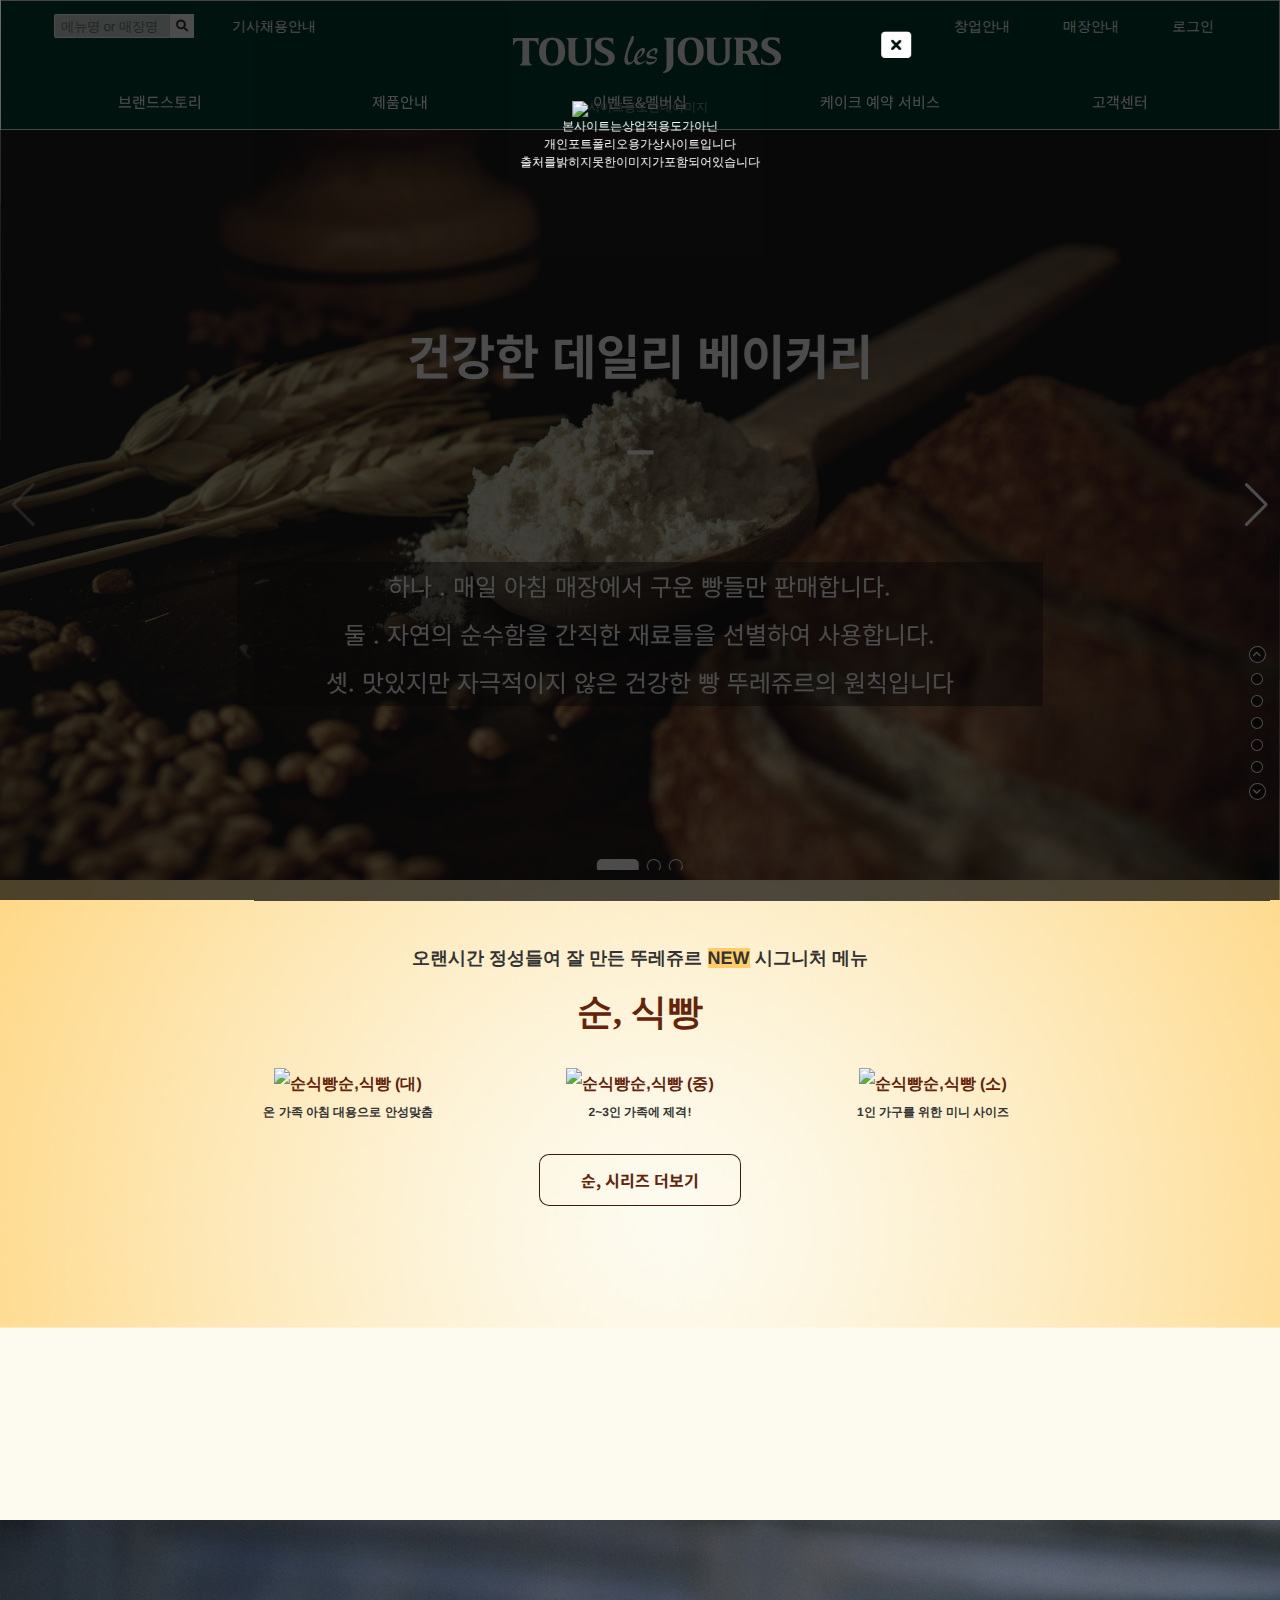
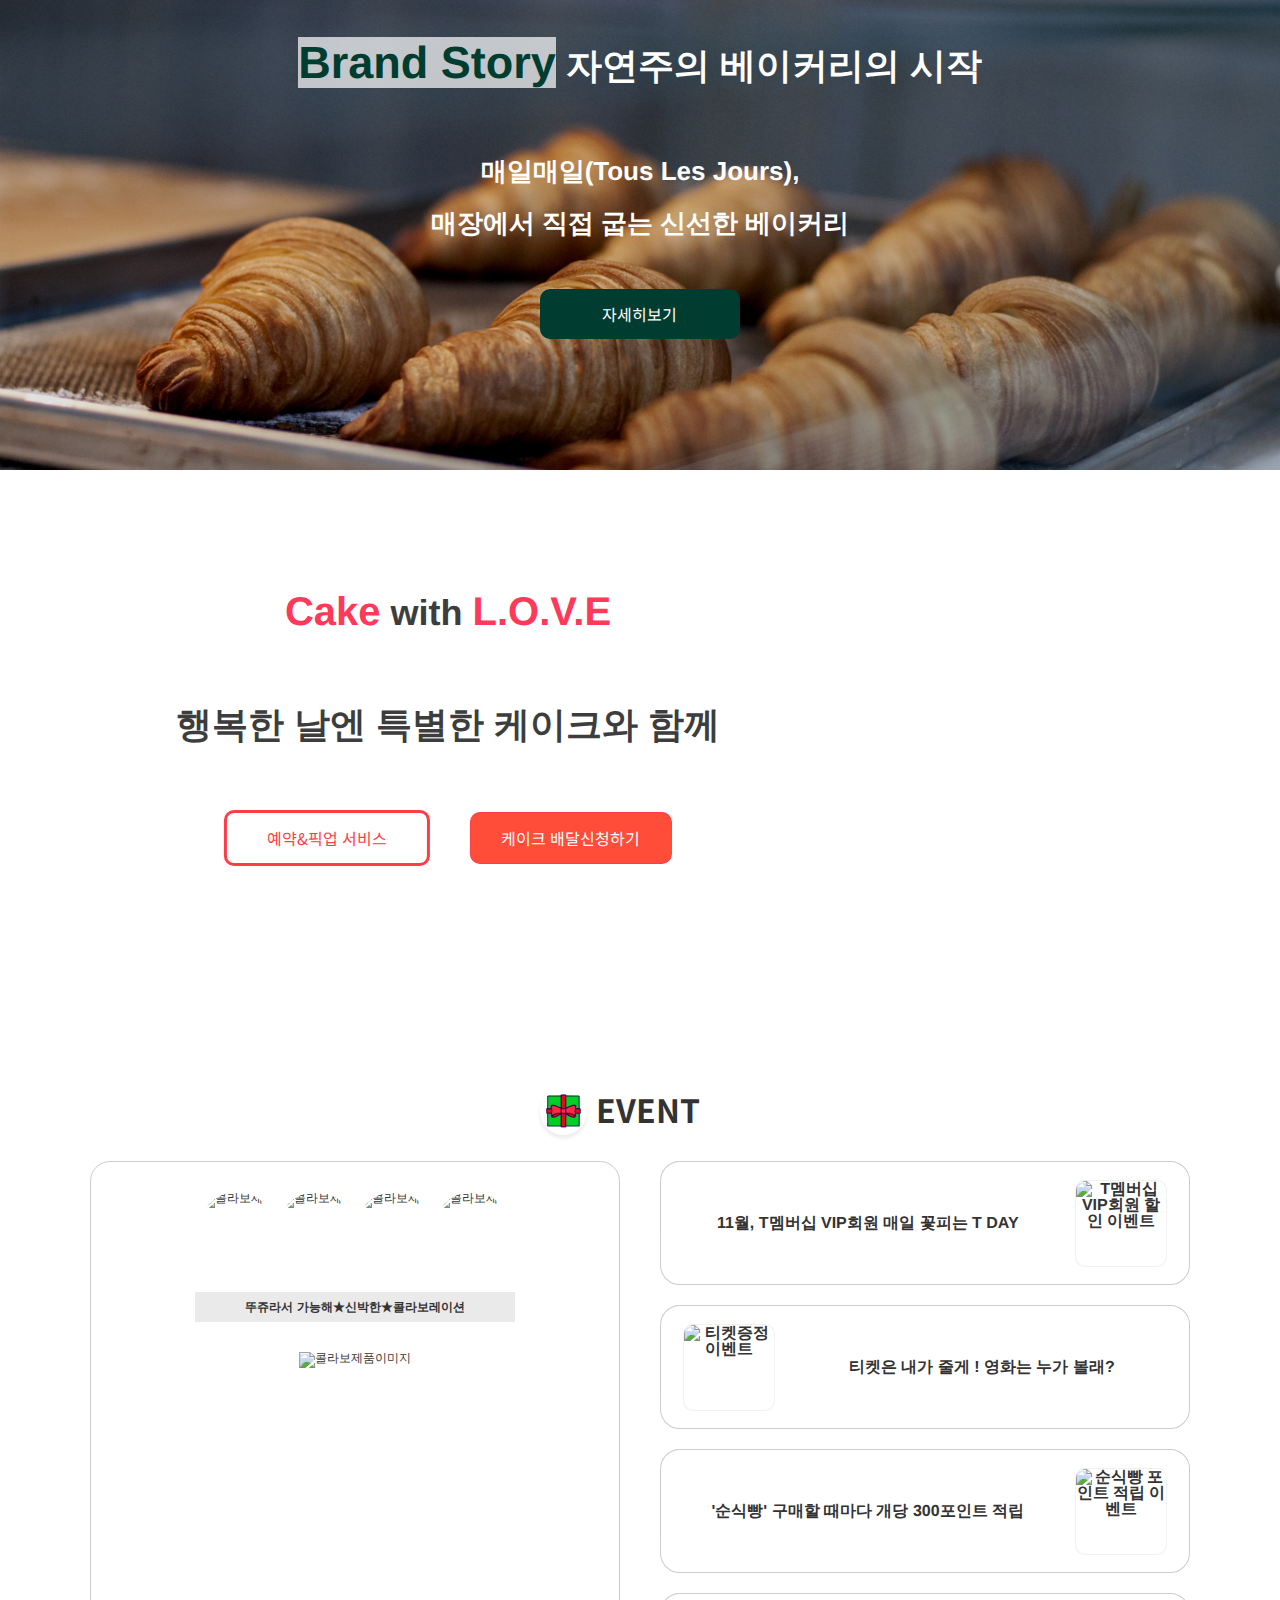
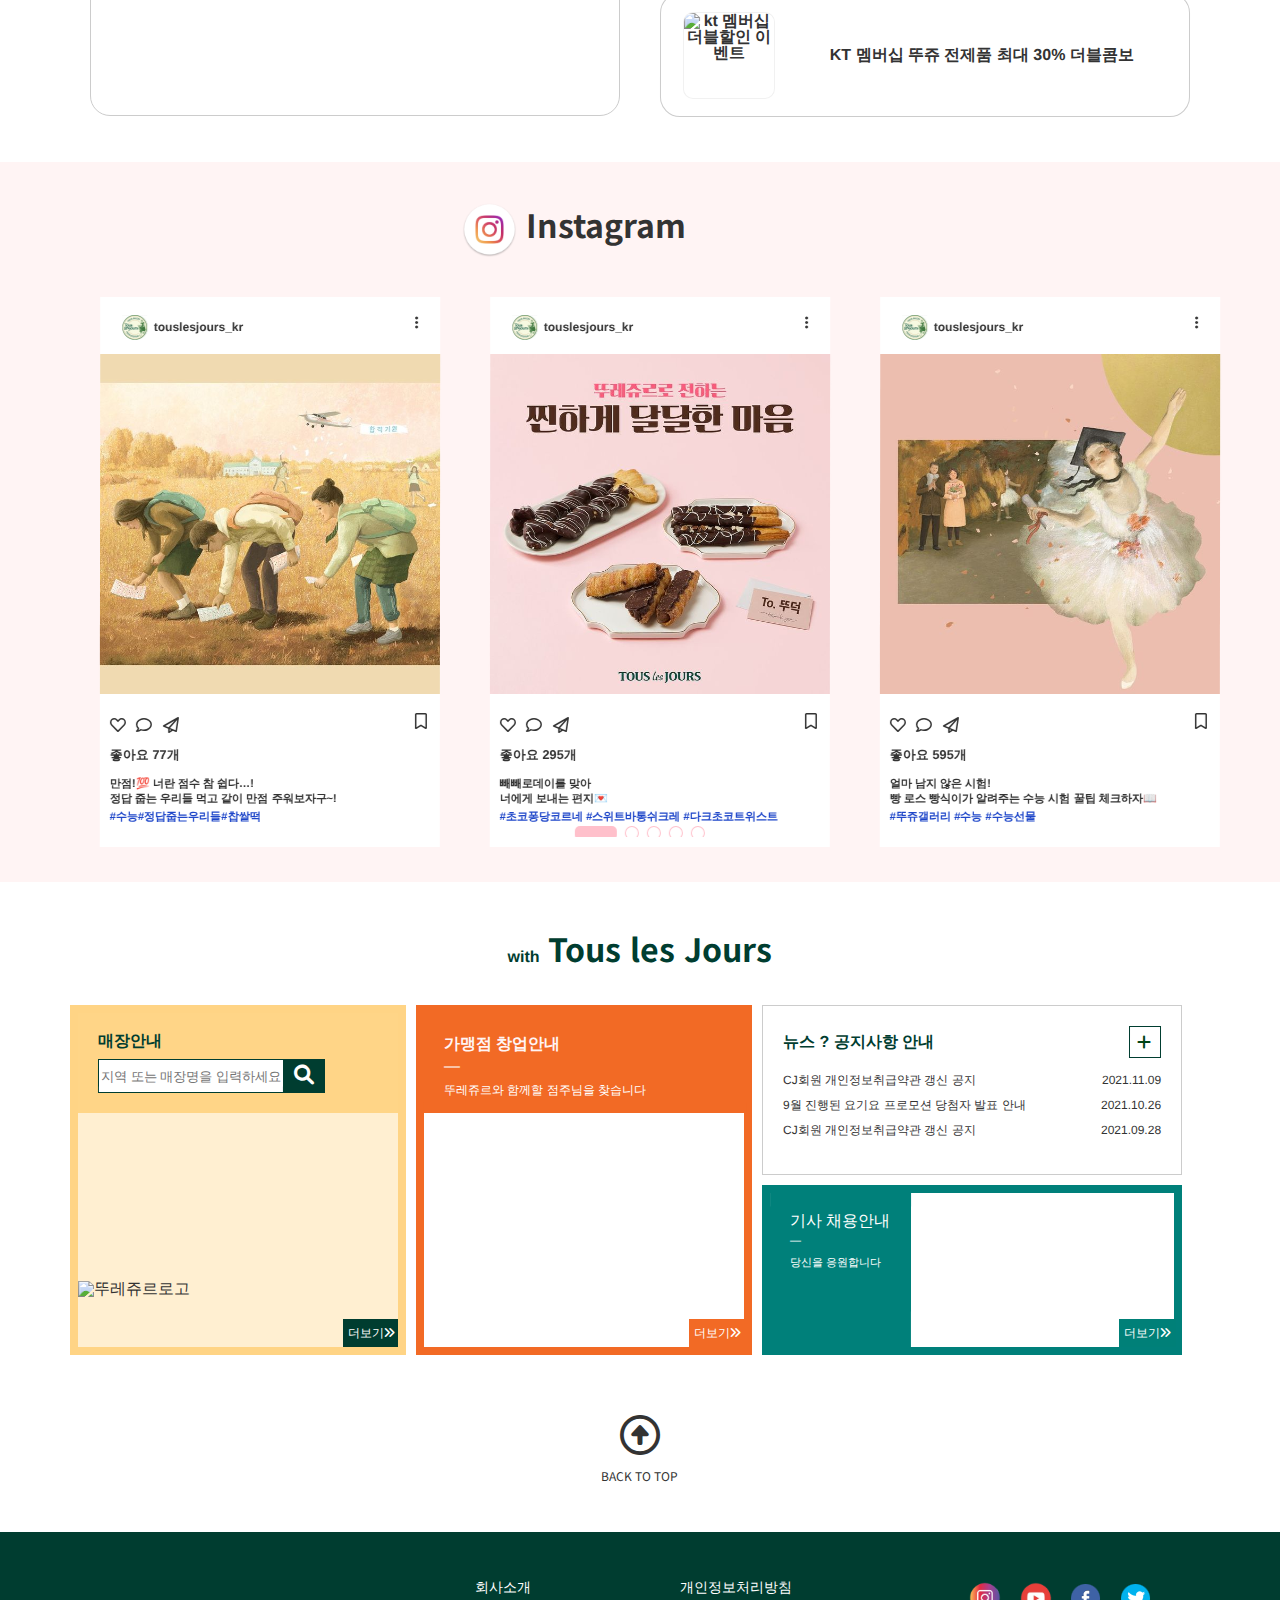
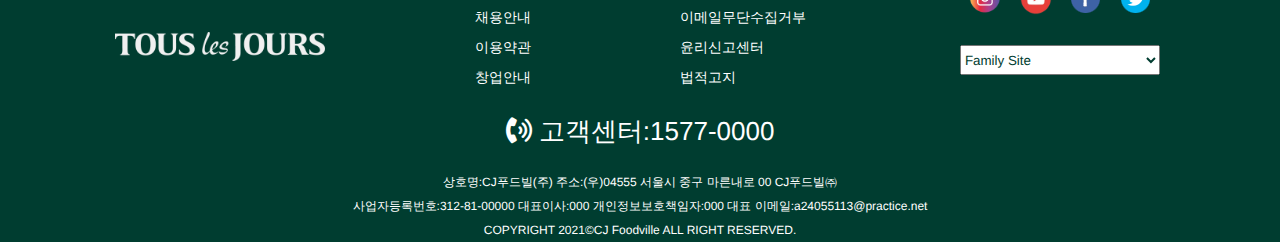
==== index.html @ cd641b8f "Add files via upload" ====
<!doctype html>
<html lang="ko">
    <head>
        <meta charset="utf-8">
        <meta name="viewport" content="width=device-width, initial-scale=1">
        <meta http-equiv="X-UA-Compatible" content="IE=edge">
        <title>건강한 빵을 생각하는 뚜레쥬르입니다</title>
        <link rel="shortcut icon" type="./image/x-icon" href="./image/icon/pico.ico">
        <!-- 리셋 -->
        <link
        href="./css/reset.css" rel="stylesheet" type="text/css">
        <!-- 베이스 -->
        <link
        href="./css/base.css" rel="stylesheet" type="text/css">
        <!-- 레이아웃-->
        <link
        href="./css/layout.css" rel="stylesheet" type="text/css">
        <!-- 피씨 -->
        <link
        href="./css/pc.css" rel="stylesheet" type="text/css">
        <!-- 타블렛 -->
        <link
        href="./css/tablet.css" rel="stylesheet" type="text/css">
        <!-- 모바일 -->
        <link
        href="./css/mobile.css" rel="stylesheet" type="text/css">
        <!-- 스와이퍼 -->
        <link href="./css/swiper.css" rel="stylesheet" type="text/css">
        <link
        href="./css/swiper-bundle.min.css" rel="stylesheet" type="text/css">
        <!-- 아이콘폰트 -->
        <link
        href="./css/all.min.css" rel="stylesheet" type="text/css">
        <!-- 나눔스퀘어 -->
        <link
        rel="stylesheet" type="text/css" href="https://cdn.jsdelivr.net/gh/moonspam/NanumSquare@1.0/nanumsquare.css">
        <!-- 애니메이션  -->
        <link rel="stylesheet" href="https://cdnjs.cloudflare.com/ajax/libs/animate.css/4.1.1/animate.min.css"/>

        <style>
            .main_slide .swiper {
                width: 100%;
                height: 100%;
            }

            .main_slide {
                position: relative;
                width: 100%;
                height: 750px;
                object-fit: cover;
            }
            .main_slide .swiper-slide {
                text-align: center;
                font-size: 18px;
                background: #fff;
                /* Center slide text vertically */
                display: -webkit-box;
                display: -ms-flexbox;
                display: -webkit-flex;
                display: flex;
                -webkit-box-pack: center;
                -ms-flex-pack: center;
                -webkit-justify-content: center;
                justify-content: center;
                -webkit-box-align: center;
                -ms-flex-align: center;
                -webkit-align-items: center;
                align-items: center;
                position: relative;
            }
            .main_slide .swiper-slide a {
                display: block;
                width: 100%;
                height: 100%;
                object-fit: cover;
            }
            .main_slide .swiper-slide img {
                display: block;
                width: 100%;
                height: 100%;
                object-fit: cover;
            }

            .swiper-button-prev,
            .swiper-button-next {
                color: #fff;
                font-size: 3rem;
            }
            .main_slide .swiper-pagination-bullet {
                transform: translateY(10px);
                width: 12px;
                height: 12px;
                background: transparent;
                border: 1px solid rgb(250, 250, 250);
                opacity: 1;
            }
            .main_slide .swiper-pagination-bullet-active {
                width: 40px;
                transition: width 0.5s;
                border-radius: 5px;
                background: rgb(255, 255, 255);
                border: 1px solid transparent;
            }
            .slide_txt2 {
                cursor: pointer;
            }

            /* 슬라이드222 */
            .mySwiper {
                box-sizing: border-box;
                width: 100%;
                max-width: 1200px;
                margin: 0 auto;
                position: relative;
            }
            .s_ins {
                width: 90%;
                margin: 0 auto;
            }
            .ins {
                box-sizing: border-box;
                /* text-align: center; */
                background: #fff;
                text-align: start;
                height: 550px !important;
                /* min-width: 200px !important; */
                width: 340px !important;
                /* Center slide text vertically */
                display: -webkit-box;
                display: -ms-flexbox;
                display: -webkit-flex;
                display: flex;
                -webkit-box-pack: center;
                -ms-flex-pack: center;
                -webkit-justify-content: center;
                justify-content: center;
                -webkit-box-align: center;
                -ms-flex-align: center;
                -webkit-align-items: center;
                align-items: center;

            }

            .ins .ins_img {
                margin-bottom: 30px;
                display: block;
                width: 100%;
                transform: translateY(-33px);
                cursor: pointer;
            }
            .s_ins > .ins .ins_timg {
                width: 25px;
                vertical-align: middle;
                display: inline-block;
            }
            .swiper-pagination-bullet {
                transform: translateY(10px);
                width: 12px;
                height: 12px;
                background: transparent;
                border: 1px solid pink;
                opacity: 1;
            }
            .swiper-pagination-bullet-active {
                width: 40px;
                transition: width 0.5s;
                border-radius: 5px;
                background: pink;
                border: 1px solid transparent;
            }
            #ins_last {
                opacity: 0;
            }
        </style>
        <!-- 스와이퍼스크립트 -->
        <script src="./script/prefixfree.min.js"></script>
        <!-- Swiper JS -->
        <script src="./script/swiper.js"></script>
        <script src="https://unpkg.com/swiper/swiper-bundle.min.js"></script>

    </head>

    <body>
        <!-- 헤더 -->
        <header>
            <input type="checkbox" id="toggle">
            <div id="h_top">
                <nav>
                    <ul class="nav_top">
                        <li>
                            <fieldset>
                                <legend>검색폼</legend>
                                <input type="text" id="s_box" placeholder=" 메뉴명 or 매장명"><span class="none">검색창</span>
                                <label for="s_box">
                                    <i class="fas fa-search"></i>
                                </label>
                            </fieldset>
                        </li>
                        <li>
                            <a href="sub.html" title="기사채용안내">기사채용안내</a>
                        </li>
                    </ul>

                    <ul class="nav_top2">
                        <li>
                            <a href="sub.html" title="창업안내">창업안내</a>
                        </li>
                        <li>
                            <a href="sub.html" title="매장안내">매장안내</a>
                        </li>
                        <li>
                            <a href="login.html" title="로그인">로그인</a>
                        </li>
                    </ul>
                </nav>
            </div>


            <div id="h_bottom">
                <h1>
                    <a href="index.html"><img src="./image/main/logo.png" alt="메인로고"></a>
                </h1>
                <label for="toggle">
                    <span class="none">검색창</span>
                    <i class="fas fa-bars"></i>
                </label>
                <nav class="gnb">
                    <label for="toggle">
                        <span class="none">검색창</span>
                        <i class="fas fa-times"></i>
                    </label>
                    <ul>
                        <li>
                            <label for="sub01">
                                브랜드스토리
                                <i class="fas fa-angle-down"></i>
                            </label>
                            <input type="checkbox" id="sub01">
                            <ul class="sub">
                                <li>
                                    <a href="sub.html" title="뚜레쥬르 소개">ABOUT 뚜레쥬르
                                    </a>
                                </li>
                                <li>
                                    <a href="sub.html" title="새로워진뚜레쥬르">새로워진 뚜레쥬르</a>
                                </li>
                                <li>
                                    <a href="sub.html" title="글로벌 뚜레쥬르">글로벌 뚜레쥬르</a>
                                </li>
                                <li>
                                    <a href="sub.html" title="착한 빵 캠페인">착한 빵 캠페인</a>
                                </li>
                                <li>
                                    <a href="sub.html" title="뉴스&공지사항">뉴스&amp;공지사항</a>
                                </li>
                            </ul>
                        </li>
                        <li>
                            <label for="sub02">
                                제품안내
                                <i class="fas fa-angle-down"></i>
                            </label>
                            <input type="checkbox" id="sub02">
                            <ul class="sub">
                                <li>
                                    <a href="sub_new.html" title="신메뉴">신메뉴</a>
                                </li>
                                <li>
                                    <a href="sub.html" title="빵">빵</a>
                                </li>
                                <li>
                                    <a href="sub.html" title="케이크">케이크</a>
                                </li>
                                <li>
                                    <a href="sub.html" title="델리">델리</a>
                                </li>
                                <li>
                                    <a href="sub.html" title="선물">선물</a>
                                </li>
                                <li>
                                    <a href="sub.html" title="디저트&amp;음료">디저트&amp;음료</a>
                                </li>
                            </ul>
                        </li>
                        <li>
                            <label for="sub03">
                                이벤트&amp;멤버십
                                <i class="fas fa-angle-down"></i>
                            </label>
                            <input type="checkbox" id="sub03">
                            <ul class="sub">
                                <li>
                                    <a href="sub.html" title="진행중인 이벤트">진행중인 이벤트</a>
                                </li>
                                <li>
                                    <a href="sub.html" title="이벤트 당첨자">이벤트 당첨자</a>
                                </li>
                                <li>
                                    <a href="sub.html" title="CJ 멤버십">CJ 멤버십</a>
                                </li>
                                <li>
                                    <a href="sub.html" title="제휴 혜택">제휴 혜택</a>
                                </li>
                            </ul>
                        </li>
                        <li>
                            <label for="sub04">
                                케이크 예약 서비스
                                <i class="fas fa-angle-down"></i>
                            </label>
                            <input type="checkbox" id="sub04">
                            <ul class="sub">
                                <li>
                                    <a href="sub.html" title="예약&amp;픽업서비스">예약&amp;픽업서비스</a>
                                </li>
                                <li>
                                    <a href="sub.html" title="케이크 배달신청">케이크 배달신청</a>
                                </li>
                            </ul>
                        </li>
                        <li>
                            <label for="sub05">
                                고객센터
                                <i class="fas fa-angle-down"></i>
                            </label>
                            <input type="checkbox" id="sub05">
                            <ul class="sub">
                                <li>
                                    <a href="sub.html" title="이메일로문의하기">1&#58;1문의</a>
                                </li>
                                <li>
                                    <a href="sub.html" title="창업안내">창업안내</a>
                                </li>
                                <li>
                                    <a href="sub.html" title="매장안내">매장안내</a>
                                </li>
                                <li>
                                    <a href="sub.html" title="기사 채용안내">기사 채용안내</a>
                                </li>
                            </ul>
                        </li>
                    </ul>
                    <!-- 타블렛 내비용 -->
                    <div class="sns_icon">
                        <a href="about.html" title="인스타그램 바로가기">
                            <i class="fab fa-instagram">
                                <span class="none">인스타</span>
                            </i>
                        </a>
                        <a href="about.html" title="페이스북 바로가기">
                            <i class="fab fa-facebook">
                                <span class="none">페이스북</span>
                            </i>
                        </a>
                        <a href="about.html" title="트위터 바로가기">
                            <i class="fab fa-twitter">
                                <span class="none">트위터</span>
                            </i>
                        </a>
                        <a href="login.html" title="로그인">LOGIN</a>
                        <fieldset class="nav_s">
                            <legend>검색폼</legend>
                            <input type="text" id="nav_s" placeholder=" 메뉴명 or 매장명"><label for="nav_s">
                                <span class="none">검색창</span>
                                <i class="fas fa-search"></i>
                            </label>
                        </fieldset>
                    </div>
                </nav>
            </div>
        </header>
        <!-- 메인 -->
        <main>
            <section>
                <h6>메인이미지슬라이드</h6>
                <div class="swiper-container main_slide">
                    <div class="swiper-wrapper">
                        <div class="swiper-slide">
                            <h3 class="slide_txt">
                                <span id="slide_t01">건강한</span>
                                데일리 베이커리
                                <br>
                                &#95;
                                <br>
                                <span class="slide_txt2" onclick="window.open('index.html','_self');">하나 &#46; 매일 아침 매장에서 구운 빵들만 판매합니다&#46;
                                    <br><span id="slide_t02">둘 &#46; 자연의 순수함을 간직한 재료들을</span>
                                    선별하여 사용합니다&#46;<br>셋&#46; 맛있지만 자극적이지 않은 건강한 빵 뚜레쥬르의 원칙입니다
                                </span>
                            </h3>
                            <a href="index.html" title="브랜드스토리보러가기"><img src="./image/main/main3.jpg" alt="빵재료이미지"></a>
                        </div>
                        <div class="swiper-slide">
                            <div class="slide_txt chris1">
                                <img src="./image/main/main3_t.png" alt="메리크리스마스글자이미지">
                            </div>
                            <div class="slide_txt chris2">
                                <img src="./image/main/main3_logo.png" alt="뚜레쥬르글자이미지">
                            </div>
                            <div class="slide_txt chris3">
                                <a href="#" title="상세페이지이동"><img src="./image/main/main3_item.png" alt="케이크이미지"></a>
                            </div>
                            <img src="./image/main/main.png" alt="메인2"></div>
                        <div class="swiper-slide rasberry" style="background:url(./image/main/main1.png) center center / cover;">
                            <div class="slide_txt ras">
                                <a href="#" title="상세페이지이동"><img src="./image/main/main1-txt.png" alt="라즈베리샌드타이틀이미지"></a>
                            </div>
                            <div class="slide_txt ras1">
                                <a href="#" title="상세페이지이동"><img src="./image/main/main1-txt2.png" alt="상큼라즈베리크림샌드설명이미지"></a>
                            </div>
                        </div>
                    </div>
                <div class="swiper-button-prev"></div>
                <div class="swiper-button-next"></div>
                <div class="swiper-pagination"></div>
            </div>
        </section>
        <!-- 섹션1  신메뉴 순식빵 소개-->
        <section id="tap2">
            <h6>추천메뉴</h6>
            <article class="s_1">
                <h3>
                    <span id="s1_t01">오랜시간 정성들여 잘 만든</span>
                    뚜레쥬르
                    <span id="new">NEW</span>
                    시그니처 메뉴
                    <BR>
                    <span class="s_1title">순&#44; 식빵</span>
                </h3>
                <ul>
                    <li>
                        <a href="sub_new.html" title="상세페이지보러가기"><img src="./image/main/new.png" alt="순식빵">순&#44;식빵 &#40;대&#41;<p>온 가족 아침 대용으로 안성맞춤</p>
                        </a>
                    </li>
                    <li>
                        <a href="sub_new.html" title="상세페이지보러가기"><img src="./image/main/new1.png" alt="순식빵">순&#44;식빵 &#40;중&#41;<p>2&#126;3인 가족에 제격&#33;</p>
                        </a>
                    </li>
                    <li>
                        <a href="sub_new.html" title="상세페이지보러가기"><img src="./image/main/new2.png" alt="순식빵">순&#44;식빵 &#40;소&#41;<p>1인 가구를 위한 미니 사이즈</p>
                        </a>
                    </li>
                </ul>
                <a href="sub_new.html" class="btn s1_plus">순&#44; 시리즈 더보기</a>

            </article>
        </section>
        <!-- 섹션2 브랜드스토리-->
        <section id="tap3">
            <h6>브랜드스토리</h6>
            <article class="s_2">
                <h3>
                    <span class="s_2title">Brand Story</span>
                    자연주의 베이커리의 시작</h3>
                <p>매일매일&#40;Tous Les Jours&#41;&#44;<br>매장에서 직접 굽는 신선한 베이커리</p>
                <a href="sub.html" title="자세히보기" class="btn s2_1">자세히보기</a>
            </article>
        </section>
        <!-- 섹션3 케이크예약-->
        <section id="tap4">
            <h6>케이크 신청</h6>
            <article class="s_3">
                <h3>
                    <span class="s_3title">Cake</span>
                    with
                    <span class="s_3title">L&#46;O&#46;V&#46;E</span><br>
                    행복한 날엔 특별한 케이크와 함께<br>
                    <a href="sub.html" title="예약&픽업서비스" class="btn s3_1">예약&#38;픽업 서비스</a>
                    <a href="sub.html" title="케이크배달신청" class="btn s3_2">케이크 배달신청하기</a>
                </h3>

            </article>
        </section>
        <!-- 섹션4 프로모션  -->
        <!-- 섹션4 -->
        <section class="s_4" id="tap5">

            <div id="popup">
                <span onclick="hide()">
                    <i class="fas fa-close"></i>
                </span>
                <div id="pop"><img src="./image/main/pr1.jpg" alt="프로모션이미지">
                    <hr>
                    <p id="pop_txt">
                        안녕하세요 프로모션 페이지 입니다</p>
                    <p id="pop_txt2">
                        &#42;상기 이벤트는 내부사정에 의해 조기종료 될 수 있습니다.</p>
                    <a href="sub.html" title="진행중 프로모션 전체보기" class="pro_plus">전체 프로모션 살펴보기</a>
                </div>
            </div>


            <h3>
                <a href="sub.html" title="진행중인 이벤트 전체보기"><img src="./image/icon/icon_event.jpg" alt="이벤트아이콘" class="event_t">
                    EVENT
                </a>
                <a href="sub.html" title="진행중인 이벤트 전체보기" class="event_hide">전체보기
                    <i class="	far fa-heart"></i>
                </a>
            </h3>
            <article class="s4_1">
                <h6>프로모션</h6>
                <ul>
                    <li id="border_1"><img src="./image/main/p1.jpg" alt="콜라보제품" onclick="banner(1)"></li>
                    <li id="border_2"><img src="./image/main/p2.jpg" alt="콜라보제품" onclick="banner(2)"></li>
                    <li id="border_3"><img src="./image/main/p3.jpg" alt="콜라보제품" onclick="banner(3)"></li>
                    <li id="border_4"><img src="./image/main/p4.jpg" alt="콜라보제품" onclick="banner(4)"></li>
                </ul>
                <div class="s4_col">
                    <p>뚜쥬라서 가능해&starf;신박한&starf;콜라보레이션</p>
                </div>

                <div id="s4_box">
                    <div>
                        <a href="sub.html" title="한정판 콜라보제품 전상품 보러가기" class="col_txt">
                            <i class="fas fa-plus"></i>두근두근 한정판 콜라보제품 보러가기</a>
                    </div>
                    <img src="./image/main/p1.jpg" alt="콜라보제품이미지" id="collabo">
                </div>
            </article>

            <article class="s4_2">
                <h6>프로모션</h6>
                <ul>
                    <li onclick="show(1)">
                        <p>11월&#44; T멤버십 VIP회원 매일 꽃피는 T Day
                        </p>
                        <span class="img_case"><img src="./image/main/pr1.jpg" alt="T멤버십 VIP회원 할인 이벤트"></span>
                    </li>
                    <li onclick="show(2)">
                        <span class="img_case"><img src="./image/main/pr2.jpg" alt="티켓증정이벤트"></span>
                        <p>티켓은 내가 줄게 &#33; 영화는 누가 볼래&#63;
                        </p>
                    </li>
                    <li onclick="show(3)">
                        <p>&#39;순식빵&#39; 구매할 때마다 개당 300포인트 적립</p>
                        <span class="img_case"><img src="./image/main/pr3.jpg" alt="순식빵 포인트 적립 이벤트"></span>
                    </li>
                    <li onclick="show(4)">
                        <span class="img_case"><img src="./image/main/pr4.jpg" alt="kt 멤버십 더블할인 이벤트"></span>
                        <p>KT 멤버십 뚜쥬 전제품 최대 30&#37; 더블콤보
                        </p>
                    </li>
                </ul>
            </article>

        </section>

        <!--섹션 insta-->
        <section class="instagram" id="tap6">
            <h3>
                <a href="https://www.instagram.com/touslesjours_kr/?hl=ko" title="인스타그램"><img src="./image/main/i_icon.png" alt="인스타그램아이콘" class="ins_icon">
                    Instagram
                </a>
                <a href="sub.html" title="진행중인 이벤트 전체보기" class="event_hide">
                    인스타로 GO
                    <i class="	far fa-heart"></i>
                </a>
            </h3>

            <!-- Swiper -->
            <div class="swiper mySwiper">
                <div class="swiper-wrapper s_ins">
                    <div class="swiper-slide ins">
                        <span class="ins_t" onclick="location.href='https://www.instagram.com/touslesjours_kr/?hl=ko';"><img src="./image/main/ins_t.jpg" alt="인스타프로필" class="ins_timg">
                            &nbsp;touslesjours_kr<i class="fas fa-ellipsis-v"></i>
                        </span>
                        <img src="./image/main/ins.jpg" alt="insta" class="ins_img" onclick="location.href='https://www.instagram.com/p/CWR5doXsHHK/?utm_source=ig_web_copy_link';">
                        <div class="ins_txt">
                            <span class="icons left1">
                                <i class="far fa-heart"></i>
                                <i class="far fa-comment"></i>
                                <i class="far fa-paper-plane"></i>
                            </span>
                            <span class="icons right1">
                                <i class="far fa-bookmark"></i>
                            </span>
                            <p>좋아요 77개</p>
                            <p class="ins_txt1">만점&#33;💯 너란 점수 참 쉽다…&#33;<br><q>정답 줍는 우리들</q>
                                먹고 같이 만점 주워보자구&#126;&#33;</p>
                            <p class="ins_txt2">&#35;수능&#35;정답줍는우리들&#35;찹쌀떡</p>
                        </div>
                    </div>
                    <div class="swiper-slide ins">
                        <span class="ins_t" onclick="location.href='https://www.instagram.com/touslesjours_kr/?hl=ko';"><img src="./image/main/ins_t.jpg" alt="인스타프로필" class="ins_timg">
                            &nbsp;touslesjours_kr<i class="fas fa-ellipsis-v"></i>
                        </span>
                        <img src="./image/main/ins1.jpg" alt="insta" class="ins_img" onclick="location.href='https://www.instagram.com/p/CWH4ArEgg6t/?utm_source=ig_web_copy_link';">
                        <div class="ins_txt">
                            <span class="icons left1">
                                <i class="far fa-heart"></i>
                                <i class="far fa-comment"></i>
                                <i class="far fa-paper-plane"></i>
                            </span>
                            <span class="icons right1">
                                <i class="far fa-bookmark"></i>
                            </span>
                            <p>좋아요 295개</p>
                            <p class="ins_txt1">빼빼로데이를 맞아<br>너에게 보내는 편지💌</p>
                            <p class="ins_txt2">&#35;초코퐁당코르네 &#35;스위트바통쉬크레 &#35;다크초코트위스트</p>
                        </div>
                    </div>
                    <div class="swiper-slide ins">
                        <span class="ins_t" onclick="location.href='https://www.instagram.com/touslesjours_kr/?hl=ko';"><img src="./image/main/ins_t.jpg" alt="인스타프로필" class="ins_timg">
                            &nbsp;touslesjours_kr<i class="fas fa-ellipsis-v"></i>
                        </span>
                        <img src="./image/main/ins2.jpg" alt="insta" class="ins_img" onclick="location.href='https://www.instagram.com/p/CWHz4jFMAx_/?utm_source=ig_web_copy_link';">
                        <div class="ins_txt">
                            <span class="icons left1">
                                <i class="far fa-heart"></i>
                                <i class="far fa-comment"></i>
                                <i class="far fa-paper-plane"></i>
                            </span>
                            <span class="icons right1">
                                <i class="far fa-bookmark"></i>
                            </span>
                            <p>좋아요 595개</p>
                            <p class="ins_txt1">얼마 남지 않은 시험&#33;<br>빵 로스 빵식이가 알려주는
                                    수능 시험 꿀팁 체크하자📖</p>
                            <p class="ins_txt2">&#35;뚜쥬갤러리 &#35;수능 &#35;수능선물</p>
                        </div>
                    </div>
                    <div class="swiper-slide ins">
                        <span class="ins_t" onclick="location.href='https://www.instagram.com/touslesjours_kr/?hl=ko';"><img src="./image/main/ins_t.jpg" alt="인스타프로필" class="ins_timg">
                            &nbsp;touslesjours_kr<i class="fas fa-ellipsis-v"></i>
                        </span>
                        <img src="./image/main/ins3.jpg" alt="insta" class="ins_img" onclick="location.href='https://www.instagram.com/p/CWCqpl9PNbc/?utm_source=ig_web_copy_link';">
                        <div class="ins_txt">
                            <span class="icons left1">
                                <i class="far fa-heart"></i>
                                <i class="far fa-comment"></i>
                                <i class="far fa-paper-plane"></i>
                            </span>
                            <span class="icons right1">
                                <i class="far fa-bookmark"></i>
                            </span>
                            <p>좋아요 486개</p>
                            <p class="ins_txt1">바로&#44; 그 어떤 시험이라도📄<br>
                                합격의 기운만을 전해준다는
                                    찰떡 귀걸이를 한 합격생&#33;</p>
                            <p class="ins_txt2">&#35;수능선물 &#35;수능선물세트
                                    &#35;찰떡귀걸이를한소녀</p>
                        </div>
                    </div>
                    <div class="swiper-slide ins">
                        <span class="ins_t" onclick="location.href='https://www.instagram.com/touslesjours_kr/?hl=ko';"><img src="./image/main/ins_t.jpg" alt="인스타프로필" class="ins_timg">
                            &nbsp;touslesjours_kr<i class="fas fa-ellipsis-v"></i>
                        </span>
                        <img src="./image/main/ins4.jpg" alt="insta" class="ins_img" onclick="location.href='https://www.instagram.com/p/CVPJCgwJQjx/?utm_source=ig_web_copy_link';">
                        <div class="ins_txt">
                            <span class="icons left1">
                                <i class="far fa-heart"></i>
                                <i class="far fa-comment"></i>
                                <i class="far fa-paper-plane"></i>
                            </span>
                            <span class="icons right1">
                                <i class="far fa-bookmark"></i>
                            </span>
                            <p>좋아요 1308개</p>
                            <p class="ins_txt1">순&#44;식빵 게임에<br>참가하시겠습니까&#63;💀</p>
                            <p class="ins_txt2">&#35;순식빵게임 &#35;순식빵빙고 &#35;게임</p>
                        </div>
                    </div>
                    <div class="swiper-slide ins">
                        <span class="ins_t" onclick="location.href='https://www.instagram.com/touslesjours_kr/?hl=ko';"><img src="./image/main/ins_t.jpg" alt="인스타프로필" class="ins_timg">
                            &nbsp;touslesjours_kr<i class="fas fa-ellipsis-v"></i>
                        </span>
                        <img src="./image/main/ins5.jpg" alt="insta" class="ins_img" onclick="location.href='https://www.instagram.com/p/CVSP1sKsC4a/?utm_source=ig_web_copy_link';">
                        <div class="ins_txt">
                            <span class="icons left1">
                                <i class="far fa-heart"></i>
                                <i class="far fa-comment"></i>
                                <i class="far fa-paper-plane"></i>
                            </span>
                            <span class="icons right1">
                                <i class="far fa-bookmark"></i>
                            </span>
                            <p>좋아요 308개</p>
                            <p class="ins_txt1">10 &#47;30 공인중개사 시험💯🖋<br>뚜레쥬르가 예비 공인중개사 분들을 합격의 전당으로 초대합니다.</p>
                            <p class="ins_txt2">&#35;공인중개사 &#35;합격 &#35;응원 &#35;선물</p>
                        </div>
                    </div>
                    <div class="swiper-slide ins" id="ins_last"></div>
                    <div class="swiper-slide ins" id="ins_last2"></div>
                </div>
                <div class="swiper-pagination ins_page"></div>
            </div>

        </section>

        <!-- 섹션5 즐겨찾는 메뉴  -->
        <section class="s_5" id="tap7">
            <h3>
                <span class="s5_title">with</span>
                Tous les Jours</h3>
            <article class="s5_1">
                <h6>
                    <a href="https://www.tlj.co.kr:7008/store/search.asp" title="매장안내페이지로 이동">매장안내</a>
                </h6>
                <div id="s5_box">
                    <h4>
                        <a href="https://www.tlj.co.kr:7008/store/search.asp" title="매장안내페이지로 이동">매장안내</a>
                    </h4>
                    <fieldset>
                        <legend>검색폼</legend>
                        <input type="text" id="search2" placeholder="지역 또는 매장명을 입력하세요"><label for="search2">
                            <span class="none">검색창</span>
                            <i class="fas fa-search"></i>
                        </label>
                    </fieldset>
                </div>
                <a href="https://www.tlj.co.kr:7008/store/search.asp" title="매장안내페이지로 이동"><img src="./image/main/s5_2.png" alt="뚜레쥬르로고" class="s5_1img"></a>
                <a href="sub.html" title="매장안내 바로가기" class="s5_plus">더보기<i class="	fas fa-angle-double-right"></i>
                </a>
            </article>
            <article class="s5_2" onclick="location.href='https://www.tlj.co.kr:7008/franchise/index.asp';">
                <h6>중요메뉴</h6>
                <div id="s5_box2">
                    <h4>
                        <a href="https://www.tlj.co.kr:7008/franchise/index.asp" title="창업안내 이동">가맹점 창업안내</a>
                        <br>
                        &#x2015;<br>
                        <span class="s5_p">뚜레쥬르와 함께할 점주님을 찾습니다</span>
                    </h4>
                </div>
                <a href="sub.html" title="창업안내 바로가기" class="s5_plus">더보기<i class="	fas fa-angle-double-right"></i>
                </a>
            </article>
            <article class="s5_3">
                <h4>
                    <a href="https://www.tlj.co.kr:7008/community/news/list.asp" title="뉴스및공지사항 게시판 이동">뉴스 &#63; 공지사항 안내</a>
                    <a href="https://www.tlj.co.kr:7008/community/news/list.asp" title="더보기" class="btn_plus">
                        <span class="none">더보기</span>
                        <i class="fas fa-plus"></i>
                    </a>
                </h4>
                <ul class="news">
                    <li>
                        <a href="sub.html" title="상세내용 보러가기">CJ회원 개인정보취급약관 갱신 공지<span class="date">2021&#46;11&#46;09</span>
                        </a>
                    </li>
                    <li>
                        <a href="sub.html" title="상세내용 보러가기">9월 진행된 요기요 프로모션 당첨자 발표 안내<span class="date">2021&#46;10&#46;26</span>
                        </a>
                    </li>
                    <li>
                        <a href="sub.html" title="상세내용 보러가기">CJ회원 개인정보취급약관 갱신 공지<span class="date">2021&#46;09&#46;28</span>
                        </a>
                    </li>
                </ul>
            </article>
            <article class="s5_4" onclick="location.href='https://www.tlj.co.kr:7008/recruit/recruit_index.asp';">
                <div id="s5_box4">
                    <h4>
                        <span class="s5_title">기사 채용안내</span><br>
                        <span class="s5_p">
                            &#x2015;<br>
                            당신을 응원합니다</span>
                    </h4>
                </div>
                <a href="sub.html" title="매장안내 바로가기" class="s5_plus">더보기<i class="	fas fa-angle-double-right"></i>
                </a>
            </article>
            <a href="#" title="맨위로 바로가기" class="btn_top">
                <i class="far fa-arrow-alt-circle-up"></i>
                <span>BACK TO TOP</span>
            </a>
        </section>
       </main>
       <!-- 모달창 -->
       <div id="modal">
		<a href="#" title="닫기" onclick="hiDe();"><i class="fas fa-window-close"></i></a>
		<img src="./image/main/modal.jpg" alt="사이트용도안내이미지">
		<p>본사이트는상업적용도가아닌<br>개인포트폴리오용가상사이트입니다<br>출처를밝히지못한이미지가포함되어있습니다</p>
	</div>
        <!-- 푸터 -->
        <footer>
        <div id="foot">
            <h2>
                <a href="index.html" title="메인페이지로바로가기"><img src="./image/main/logo.png" alt="뚜레쥬르로고"></a>
            </h2>
            <nav>
                <ul class="f_lnb1">
                    <li>
                        <a href="sub.html" title="회사소개">회사소개</a>
                    </li>
                    <li>
                        <a href="https://www.tlj.co.kr:7008/recruit/recruit_index.asp" title="채용안내">채용안내</a>
                    </li>
                    <li>
                        <a href="sub.html" title="이용약관">이용약관</a>
                    </li>
                    <li>
                        <a href="sub.html" title="창업안내">창업안내</a>
                    </li>
                </ul>
                <ul class="f_lnb2">
                    <li>
                        <a href="sub.html" title="개인정보처리방침">개인정보처리방침</a>
                    </li>
                    <li>
                        <a href="sub.html" title="이메일무단수집거부">이메일무단수집거부</a>
                    </li>
                    <li>
                        <a href="sub.html" title="윤리신고센터">윤리신고센터</a>
                    </li>
                    <li>
                        <a href="sub.html" title="법적고지">법적고지</a>
                    </li>
                </ul>
            </nav>
            <div id="f_right">
                <ul class="sns">
                    <li>
                        <a href="https://www.instagram.com/touslesjours_kr/" title="뚜쥬 인스타그램 바로가기"><img src="./image/icon/icon_i.png" alt="인스타아이콘" class="sns_i"></a>
                    </li>
                    <li>
                        <a href="https://www.youtube.com/user/touslesjourskr/featured" title="당사유튜브바로가기"><img src="./image/icon/icon_y.png" alt="유튜브 아이콘" class="sns_i"></a>
                    </li>
                    <li>
                        <a href="https://www.facebook.com/TOUSlesJOURS" title="당사페이스북바로가기"><img src="./image/icon/ico_f.png" alt="페이스북아이콘"></a>
                    </li>
                    <li>
                        <a href="https://twitter.com/cjtlj" title="뚜쥬 트위터 바로가기"><img src="./image/icon/ico_t.png" alt="트위터아이콘"></a>
                    </li>
                </ul>
                <label for="family">패밀리사이트</label>
                <select class="f_site" onchange="siteUrl(this)" id="family">
                    <option>Family Site</option>
                    <option value="https://www.cjfoodville.co.kr/main.asp">CJ 푸드빌</option>
                    <option value="https://www.ivips.co.kr:7002/">VIPS</option>
                    <option value="https://www.italiantheplace.co.kr:7022/">THE PLACE</option>
                    <option value="https://www.cheiljemyunso.co.kr:7014/">제일제면소</option>
                </select>
            </div>
        </div>
        <address>
            <p class="call">
                <a href="tel:01076789377" title="전화걸기">
                    <i class="fas fa-phone-volume"></i>
                    고객센터&#58;1577&#45;0000</a>
            </p>
            <p>상호명&#58;CJ푸드빌&#40;주&#41;
                                        주소&#58;&#40;우&#41;04555 서울시 중구 마른내로 00 CJ푸드빌㈜</p>
            <p>사업자등록번호&#58;312&#45;81&#45;00000 대표이사&#58;000 개인정보보호책임자&#58;000 대표 이메일&#58;a24055113&#64;practice.net</p>
            <p>COPYRIGHT 2021&copy;CJ Foodville ALL RIGHT RESERVED.</p>
        </address>
        <aside>
            <a href="#" title="맨위로 바로가기">
                <span class="none">맨위로바로가기</span>
                <i class="fas fa-angle-up"></i>
            </a>
            <a href="#tap2" title="신메뉴-순식빵소개">
                <span class="none">신메뉴-순식빵소개</span>
            </a>
            <a href="#tap3" title="브랜드스토리">
                <span class="none">브랜드스토리</span>
            </a>
            <a href="#tap4" title="케이크예약">
                <span class="none">케이크예약</span>
            </a>
            <a href="#tap5" title="프로모션">
                <span class="none">프로모션</span>
            </a>
            <a href="#tap6" title="즐겨찾는메뉴">
                <span class="none">즐겨찾는메뉴</span>
            </a>
            <a href="#tap7" title="메인하단으로이동">
                <span class="none">메인하단으로이동</span>
                <i class="fas fa-angle-down"></i>
            </a>
        </aside>
        </footer>

        <!-- Initialize Swiper -->
        <script>
        var swiper = new Swiper(".main_slide", {
            effect: "fade",
            autoplay: {
                delay: 2500,
                disableOnInteraction: false
            },
            speed: 2500,
            navigation: {
                nextEl: ".swiper-button-next",
                prevEl: ".swiper-button-prev"
            },
            pagination: {
                el: ".swiper-pagination",
                clickable: true
            }
        });


        var swiper = new Swiper(".mySwiper", {
            slidesPerView: 1,
            spaceBetween: 10,
            freeMode: true,
            pagination: {
                el: ".swiper-pagination",
                clickable: true
            },

            breakpoints: {
                200: {
                    slidesPerView: 1,
                    spaceBetween: 20
                },
                767: {
                    slidesPerView: 2,
                    spaceBetween: 40
                },
                1025: {
                    slidesPerView: 4,
                    spaceBetween: 50
                }
            }
        });


        // 프로모션 1 클릭시 이미지변경
        function banner(url) {
            let imgUrl = './image/main/p1.jpg';
            imgUrl = imgUrl.replace('1', url); // 1자리에 클릭시 banner(url변수)을 대입한다

            document.getElementById('collabo').src = imgUrl;

            document.getElementById('border_' + url).style.border = "2px solid #ffc8c8";
        }

        // 프로모션2 보이기 숨기기
        function show(ttti) {
            let food = new Array();
            food[0] = '안녕하세요';
            food[1] = 'T멤버십 VIP에게 주어지는 특별한 할인혜택<br>11월 한달동안 1000원당 500원 할인';
            food[2] = '3만원 이상 구매하면 공짜티켓 득.템. <br> 매장직원에게 모바일 영화티켓을 요청하세요';
            food[3] = '매일 먹어도 질리지 않는 순~식빵 <br> 개수 상관없이 무조건 개당 300포인트 적립';
            food[4] = 'KT 멤버십 회원이라면 전 제품 최대 30&#37; 할인 <br> 횟수 제한없이 몇 번을 가도 할인가능~!!';

            let Url = '"./image/main/pr1.jpg"';
            Url = Url.replace('1', ttti); // 1자리에 클릭시 banner(url변수)을 대입한다
            let tttb = food[ttti];
            tttb = tttb.replace('1', ttti);
            document.getElementById('pop').innerHTML = '<img src=' + Url + 'alt=""><hr><p id="pop_txt">' + tttb + '</p><p id="pop_txt2"> &#42;상기 이벤트는 내부사정에 의해 조기종료 될 수 있습니다.</p><a href="sub.html" title="진행중 프로모션 전체보기" class="pro_plus">전체 프로모션 살펴보기</a>';

            document.getElementById('popup').style.display = 'block';
            // document.getElementById('pop').innerHTML = '<p id="pop_txt">'+tttb+'</p>';
            // let text = array['1','1','1','1','1'];
            // document.getElementById('pop_txt').innerHTML=text[ttti];

        }
        /* let Url = '"./images/pr1.jpg"';
                변수에 저장되어있는 값을 사용자가 클릭하여 전달한 값으로 변경하도록 replace 이용하기
                Url = Url.replace('1', url);
                console.log(Url);
                document.getElementById('pop').innerHTML = '<img src='+Url+'alt="">';
                document.getElementById('photo').src=imgUrl;*/
        function hide() {
            let p = document.getElementById('popup');
            p.style.display = 'none';
        }
        function hiDe() {
            let m = document.getElementById('modal');
            m.style.display = 'none';
        }

        function siteUrl(a) { // 사용자가 select태그에서 option을 선택하면 값을 전달받는다
            if (a.value != 'none') { // 만약 사용자가선택목록을 선택하였을 때 아래 내용을 실행
                window.open(a.value, ''); // 사이트 연결을 실행 ''블랭크 새탭 / _self는 보는창이동
                a.value = 'none'; // 값을초기화
            } else { // 그렇지않으면
                return; // 실행하지않는다
            }
        }
        </script>
    </body>
</html>
---- css/base.css ----
@charset "utf-8";

@import url('https://fonts.googleapis.com/css2?family=Noto+Sans+KR:wght@300;400&display=swap');
@import url('https://fonts.googleapis.com/css2?family=Berkshire+Swash&display=swap');

body{font-family:'NanumSquare', 'Noto Sans KR', 'Nanum Gothic', 'MalgunGothic', sans-serif;
font-size:12px;
background-color:#fff;
color:#333333;

}
input[type="password"]{font-family:'Noto Sans KR', 'Nanum Gothic', 'MalgunGothic', sans-serif;
}

@font-face {
  font-family: 'GowunBatang-Regular';
  src: url('https://cdn.jsdelivr.net/gh/projectnoonnu/noonfonts_2108@1.1/GowunBatang-Regular.woff') format('woff');
  font-weight: normal;
  font-style: normal;
}
.s_1 > h3 .s_1title{
  font-family: 'GowunBatang-Regular';
  color:#64230a;
  font-weight:bold;}
p, a, h1, h2, h3, h4, h5, h6, tr, span, li, div, input, textarea, select, caption, table th, table td {font-family:'NanumSquare', 'Nanum Gothic', 'MalgunGothic', 'Dotum', 'Gulim', 'Arial', sans-serif; transform: skew(-0.03deg); 
}
/* 하이퍼링크 서식 */
a{
    color:#333333;
    text-decoration:none;
  }
 
  #toggle, h6, .none, label[for="family"]{display:none; }
---- css/layout.css ----
@charset "utf-8";
/*
http://rahyeri.dothome.co.kr/food의 레이아웃css입니다
copyright(c) rahyeri 
최종수정일 : 22.01.08
*/
body {
    overflow-x: hidden;
}

header {
    width: 100%;

    text-align: center;
    background-color: #003d30;
    box-sizing: border-box;
}

header a {
    color: #fff;
}


main {
    clear: both;
}

/* 메인공통 */
.fa-ellipsis-v {
    float: right;
    padding: 10px;
}

.fa-bookmark {
    float: right;
    padding-right: 20px;
    padding-top: 3px;

}

.icons {
    font-size: 16px;
    font-size: 1rem;
    letter-spacing: 3px;

}

.s_ins>.ins>.ins_t {
    width: 90%;
    line-height: 40px;
    padding-left: 10px;
    position: absolute;
    top: 10px;
    cursor: pointer;
}

/* 푸터공통 */
footer {
    width: 100%;
    box-sizing: border-box;
    text-align: center;
    clear: both;
    box-sizing: border-box;
    background-color: #003d30;
}
---- css/pc.css ----
@charset "utf-8";
/*
http://rahyeri.dothome.co.kr/food의 피씨css입니다
copyright(c) rahyeri 
최종수정일 : 22.01.08
*/

@media screen and (min-width:1025px) {

    header {
        position: relative;
        z-index: 10000000;
        height: 130px;
        padding: 10px;
        border: 1px solid rgb(231, 231, 231);
    }

    #h_top {
        width: 100%;
        max-width: 1200px;
        margin: 0px auto;
        /* border:1px solid #fff;  */
    }

    .nav_top {
        width: 25%;
        height: 30px;
        display: flex;
        justify-content: space-around;
        float: left;
        /* border:1px solid #fff;  */
    }

    /* 검색박스 */
    header legend {
        font-size: 0.0001px;
        opacity: 0;
    }

    #h_top fieldset {
        position: relative;
        height: 30px;
        width: 140px;
    }

    #h_top fieldset #s_box {
        position: absolute;
        left: 0;
        top: 3px;
        width: 130px;
        height: 20px;
        border-radius: 2px;
        background-color: rgba(255, 255, 255, 0.788);
        border: 1px solid #fff;
    }

    /*헤더검색박스 포커스효과*/
    #h_top fieldset #s_box:focus {
        outline: none;
        color: rgb(7, 7, 7);
        background-color: #fff;
    }

    #h_top fieldset .fa-search {
        display: block;
        border-left: 1px solid #cccccc;
        background-color: rgb(255, 255, 255);
        padding: 6px;
        position: absolute;
        right: 0px;
        top: 3px;
    }

    .fa-search:hover {
        cursor: pointer;
    }

    /* 검색박스 */
    #h_top a {
        display: block;
        font-size: 14px;
        line-height: 30px;
        padding: 0px 10px;
    }

    #h_top a:hover {
        color: #ff3d49;
    }

    .nav_top2 {
        display: flex;
        width: 26%;
        height: 20px;
        justify-content: space-around;
        float: right;
    }

    /* 내비 검색박스 pc에서 안보이게 */
    .fa-bars::before,
    .fa-times::before,
    .sns_icon {
        display: none;
    }

    /* 타블렛 모바일용  */
    #toggle,
    #sub01,
    #sub02,
    #sub03,
    #sub04,
    #sub05 {
        display: none;
    }

    #h_bottom>.gnb>ul .fa-angle-down {
        display: none;
    }

    /* 타블렛 모바일용 내비 안보이게 */

    #h_bottom {
        width: 100%;
        max-width: 1200px;
        margin: 0px auto;
        text-align: center;
        /* border:1px solid #fff; */
        transform: translateY(25px);
    }

    #h_bottom>h1 {
        display: inline-block;
        width: 300px;
        transform: translateX(15px);
    }

    h1 img {
        margin: 0px 0px 5px 0px;

    }

    #h_bottom>.gnb>ul {
        display: flex;
        justify-content: space-around;
        animation: bounce;
        /* referring directly to the animation's @keyframe declaration */
        animation-duration: 1.5s;
        /* don't forget to set a duration! */
        color: #fff;
    }

    #h_bottom>.gnb>ul a {
        display: block;
        font-size: 1rem;
        line-height: 20px;
    }

    .gnb>ul>li {
        position: relative;
        width: 20%;
        height: 40px;
        font-size: 15px;
        line-height: 20px;
        font-family: 'Noto Sans KR', 'Nanum Gothic', 'MalgunGothic', sans-serif;
        font-weight: 400;

    }

    .sub {
        display: none;
        position: absolute;
        width: 100%;
    }

    /* .sub에 넓이100안주면 엡솔루트 걸었을때 gnb리스트 시작에 붙어서 위치가 이상해주니 꼭 주자!!  */
    /* .gnb li:nth-child(1) .sub{left:50px;}
.gnb li:nth-child(3) .sub{left:60px;}
.gnb li:nth-child(4) .sub{left:55px;} */
    .sub>li {
        height: 40px;
        width: 100%;
    }

    .sub a {
        display: block;
        padding: 10px;
        color: #003d30;
    }

    .sub a:hover {
        text-decoration: underline #008d6e;
    }

    .gnb>ul:hover .sub {
        display: block;
    }

    .gnb::before {
        content: "";
        width: 200%;
        height: 0px;
        background-color: #fff;
        position: absolute;
        left: -50%;
        transform: translateY(45px);
        transition: 0.3s;
    }

    .gnb:hover::before {
        content: "";
        width: 200%;
        height: 260px;
        background-color: #fff;
        position: absolute;
        left: -50%;
        transform: translateY(40px);
        border-bottom: 5px double #003d30;
    }

    .gnb>ul>li::after {
        content: "";
        display: block;
        width: 0%;
        height: 5px;
        background-color: #ffce69;
        transition: .5s;
        transform: translate(48px, 5px);
    }

    .gnb>ul>li:hover::after {
        content: "";
        display: block;
        width: 55%;
        height: 5px;
        background-color: #ffce69;
        transform: translate(48px, 5px);
    }

    /* 헤더끝 */
    /* 슬라이드 문구 서식 */
    .slide_txt {

        font-family: 'GowunBatang-Regular', 'NanumSquare', 'Noto Sans KR', sans-serif;
        font-weight: bold;
        font-size: 3rem;
        line-height: 1.5;
        position: absolute;
        width: 70%;
        left: 50%;
        top: 25%;
        transform: translateX(-50%);
        color: #fff;
        z-index: 11;
    }

    .slide_txt2 {
        display: block;
        width: 90%;
        margin: 0px auto;
        background-color: rgba(22, 22, 22, 0.466);
        line-height: 2;
        font-family: 'GowunBatang-Regular', 'NanumSquare', 'Noto Sans KR', sans-serif;
        font-weight: normal;
        color: rgb(255, 255, 255);
        line-height: 2;
        font-size: 1.5rem;
        transform: translateY(100px);
    }

    #slide_t01,
    #slide_t02 {
        font-family: 'GowunBatang-Regular', 'NanumSquare', 'Noto Sans KR', sans-serif;
    }

    /* 슬라이드2서식 */
    .slide_txt.chris1 {
        width: 45%;
        max-width: 600px;
        top: 5%;
        left: 35%;

    }

    .swiper-slide>.slide_txt.chris2 {
        width: 30%;
        position: absolute;
        left: 60%;
        transform: translate(0);
        top: 25%;
    }

    .slide_txt.chris3 {
        width: 50%;
        bottom: 2% !important;
    }

    .slide_txt.chris1 img {
        width: 100%;
        transform: rotate(-10deg);
    }

    .swiper-slide>.slide_txt.chris2 img {
        width: 100%;
    }

    .swiper-slide>.slide_txt.chris3 img {
        width: 100%;
        object-fit: contain !important;
    }

    /* 슬라이드3서식 */
    .slide_txt.ras {
        width: 65%;
        max-width: 600px;
        top: 10%;

    }

    .slide_txt.ras img {
        width: 100%;
    }

    .slide_txt.ras1 {
        width: 170px;
        top: 90%;
        left: 60%;
        transform: translateX(0%);

    }

    .slide_txt.ras1 img {
        width: 100%;
    }

    /*  */
    /* 메인시작 섹션1 - 신메뉴소개*/
    h6 {
        display: none;
    }

    .s_1 {
        width: 100%;
        height: 640px;
        background-image: url('../image/main/back.jpg');
        background-size: cover;
        background-position: center;
        text-align: center;
        font-weight: bold;

    }

    .s_1>h3 {
        font-size: 18px;
        line-height: 2;
        padding: 60px 0px 20px 0px;
    }

    .s_1>h3 #new {
        background-color: #ffce69;
    }

    .s_1>h3 .s_1title {
        font-family: 'GowunBatang-Regular';
        font-size: 36px;
        color: #64230a;
        font-weight: bold;
    }

    .s_1>ul {
        display: flex;
        /* border:1px solid #ff0000; */
        width: 900px;
        margin: 0px auto;
        justify-content: space-evenly;
    }

    .s_1>ul>li {
        width: 30%;
    }

    .s_1>ul img {
        width: 100%;
    }

    /* 19일 추가 아이템 애니메이션  */
    .s_1>ul>li:hover img {
        animation-name: move_circle;
        animation-duration: 3s;
        animation-iteration-count: infinite;
        position: relative;
    }

    @keyframes move_circle {
        0% {
            top: -0px;
        }

        25% {
            top: -40px;
        }

        50% {
            top: -0px;
        }

        75% {
            top: -30px;
        }

        100% {
            top: 0px;
        }
    }

    .s_1>ul a {
        font-size: 16px;
        line-height: 2;
        color: #64230a;
    }

    .s_1>ul a>p {
        font-size: 12px;
        color: #333;
    }

    /* 19일 추가 아이템 애니메이션  */
    /* 버튼 공통서식  */
    .btn {
        font-size: 16px;
        display: inline-block;
        width: 200px;
        height: 50px;
        line-height: 50px;
        border-radius: 10px;
        font-family: 'Noto Sans KR', 'MalgunGothic', sans-serif;
        font-weight: normal;
        transition: .3s;
    }


    /* 섹션2 - 브랜드스토리 */
    .s_2 {
        width: 100%;
        height: 550px;
        background-image: url('../image/main/brand.jpg');
        background-size: cover;
        text-align: center;
        font-weight: bold;
    }

    .s_2>h3 {
        font-size: 36px;
        color: #fff;
        padding: 120px 0px 60px 0px;
    }

    .s_2 .s_2title {
        font-size: 45px;
        background-color: rgba(255, 255, 255, 0.7);
        color: #003d30;
    }

    .s_2 p {
        font-size: 26px;
        color: #fff;
        line-height: 2;
        padding-bottom: 40px;
    }


    .btn.s2_1 {
        background-color: #003d30;
        color: #fff;
    }


    /* 섹션3 -케이크  */
    .s_3 {
        width: 100%;
        height: 550px;
        background-image: url('../image/main/cake11.jpg');
        background-size: cover;
        background-attachment: fixed;
        border-top: 1px solid #fff;
        font-weight: bold;
        text-align: center;
    }

    .s_3>h3 {
        width: 70%;
        font-size: 36px;
        color: rgb(61, 61, 61);
        padding: 80px 0px 60px 0px;
        line-height: 3;
        /* transform:translateX(-0px); */
    }

    .s_3 .s_3title {
        font-size: 40px;
        color: #ff395a;
        background-color: rgba(255, 255, 255, 0.7);
    }

    .btn.s3_1 {
        background-color: rgba(255, 255, 255, 0.3);
        border: 3px solid #ff3d49;
        color: #ff3d49;
        margin-right: 30px;

    }

    .btn.s3_2 {
        background-color: #ff4d39;
        color: #fff;
        border: 1px solid #ff3d49;
    }

    /* 버튼오버서식 */
    .btn:hover {
        border: 1px solid #fff;
        background-color: rgba(255, 255, 255, 0.685);
        color: rgb(255, 34, 34);
        animation: swing;
        /* referring directly to the animation's @keyframe declaration */
        animation-duration: 1s;
        /* 버튼오버 공통서식*/
        animation-iteration-count: infinite;
    }

    .s_1 .s1_plus {
        margin: 30px auto;
        border: 1px double #3f1b0d;
        color: #63230a;
        font-weight: bold;
    }

    .s1_plus:hover {
        background-color: rgba(255, 255, 255, 0.685);
    }

    .btn.s2_1:hover {
        color: #003d30;
    }

    /*브랜드스토리버튼은초록*/


    /* 섹션 insta */
    .instagram {
        width: 100%;
        height: 720px;
        background-color: #fff4f4;
        border-top: 1px solid #fff;
        font-weight: bold;
        text-align: center;
        margin-bottom: 50px;
    }

    .instagram>h3 {
        width: 100%;
        padding: 40px 0px 40px 0px;
        text-align: center;
        /* transform:translateX(-0px); */
    }

    .instagram>h3 img {
        height: 55px;
        vertical-align: middle;
    }

    .instagram>h3 a {
        font-family: 'Noto sans KR', sans-serif;
        font-size: 2rem;
    }

    /* 20일추가 */
    .ins:hover .fa-heart {
        color: #fa5353;
    }

    .instagram>h3 .event_hide {
        font-size: 18px;
        color: #ec2651;
        opacity: 0;
        transition: .5s;
    }

    .instagram>h3:hover .event_hide {
        opacity: 1;
    }

    /*  */
    .s_ins>.ins>.left1 {
        float: left;
        padding-left: 10px;
    }

    .s_ins>.ins .ins_txt {
        width: 100%;
        font-size: 0.8rem;
        clear: both;
        line-height: 2;
        padding-left: 20px;
        position: absolute;
        bottom: 20px;

    }

    .s_ins>.ins .ins_txt1 {
        font-size: 0.7rem;
        padding-top: 8px;
        line-height: 1.3;
    }

    .s_ins>.ins .ins_txt2 {
        width: 100%;
        font-size: 0.7rem;
        color: #1e46c9;
    }

    .mySwiper {
        width: calc(100% - 3%);
    }


    /*  */
    /* 섹션4 -프로모션  */
    .s_4 {
        position: relative;
        background-color: #fff;
        width: 100%;
        max-width: 1200px;
        height: 700px;
        margin: 20px auto;
        display: grid;
        grid-template-rows: 30px 555px;
        grid-template-columns: 1fr 1fr;
        justify-content: center;
        grid-gap: 40px;
        padding: 50px;
        box-sizing: border-box;

    }

    .s_4>h3 {
        grid-area: 1/1/2/3;
        text-align: center;
        transform: translateX(30px);
    }

    .s_4>h3 a {
        font-family: 'Noto sans KR', sans-serif;
        font-size: 2rem;
        font-weight: bold;
        margin: 0px auto;
        /* border:3px solid #ff0000;  */
    }

    .s_4>h3 .event_t {
        display: inline-block;
        width: 45px;
        height: 45px;
        border-radius: 50%;
        border: 1px solid #ffffff;
        box-shadow: 0px 3px 4px #e9e9e9;
        vertical-align: middle;
        transform: translateY(-3px);
    }

    .event_t img {
        width: 100%;
    }

    .s_4>h3 .event_hide {
        font-size: 18px;
        color: #ec2651;
        opacity: 0;
        transition: .5s;
    }

    .s_4>h3:hover .event_hide {
        opacity: 1;
    }

    /* .s_4 .btn_plus{float:right;
    display:block;
    width:30px; height:30px;
    transform:translateY(-10px);
    border:1px solid #003d30;
    text-align:center;
    line-height:30px;
    color:#003d30;
    font-size:1rem;
}  */
    .s4_1 {
        width: 100%;
        border: 1px solid #cccccc;
        text-align: center;
        border-radius: 20px;
        display: grid;
        grid-template-rows: 70px 30px auto;
        grid-template-columns: auto;
        justify-content: center;
        grid-gap: 30px;
        padding: 30px;
        box-sizing: border-box;

    }

    .s4_1>ul {
        width: 98%;
        margin: 0px auto 0px auto;
        display: flex;
        justify-content: space-around;
    }

    .s4_1>ul>li {
        width: 80px;
        height: 80px;
        border-radius: 50%;
        overflow: hidden;
        box-sizing: border-box;
        cursor: pointer;
    }

    .s4_1>ul>li img {
        width: 100%;
    }

    .s4_1:hover {
        background-color: #fcf7f7;
        border: 1px solid #ffd7d7;
    }

    .s4_col {
        font-weight: bold;
        line-height: 30px;
        background-color: rgba(0, 0, 0, 0.082);
    }

    .s4_1:hover .s4_col {
        background-color: rgba(248, 150, 150, 0.101);
    }

    #s4_box {
        width: 70%;
        min-width: 320px;
        border-radius: 12px;
        overflow: hidden;
        text-align: center;
        margin: 0px auto;
        /* border:3px solid #003d30;  */
        position: relative;
    }

    #s4_box img {
        width: 100%;
        height: 100%;
        object-fit: cover;
    }

    #s4_box>div {
        position: absolute;
        left: 0;
        top: 0;
        display: block;
        width: 100%;
        height: 100%;
        background-color: rgb(0, 0, 0);
        text-align: center;
        opacity: 0;
        transition: .6s;
    }

    #s4_box .col_txt {
        color: #fff;
        /* margin: auto; */
        width: 100%;
        display: block;
        padding: 100px 0px 120px 0px;
        /* border:1px solid #ff3d49; */
    }

    .col_txt>.fa-plus {
        display: block;
        width: 40px;
        height: 40px;
        border: 1px solid #cccccc;
        line-height: 40px;
        text-align: center;
        border-radius: 50%;
        margin: 0px auto 30px auto;
    }

    #s4_box>div:hover {
        opacity: 0.7;
    }

    /* 클릭시 팝업!!!!!!!!!!!!!!!!!!!!!!!1 */
    #popup {
        display: none;
        width: 100%;
        height: 600px;
        background-color: rgba(248, 189, 174, 0.651);
        /* border:3px solid #003d30; */
        position: absolute;
        top: 120px;
        left: 50%;
        transform: translateX(-50%);
        z-index: 100;
        text-align: center;

    }

    #popup>#pop {
        font-family: 'Noto Sans KR', 'Nanum Gothic', 'MalgunGothic', sans-serif;
        width: 360px;
        height: 500px;
        background-color: rgb(255, 255, 255);
        /* border:3px solid #003d30; */
        margin: 0px auto;
        text-align: center;
        transform: translateY(-30px);
        position: relative;
        box-shadow: 0px 15px 10px 1px #e49999;
        /* x y blur spread 컬러 */
    }

    #popup>#pop>hr {
        width: 200px;
    }

    #pop_txt {
        font-size: 13px;
        line-height: 1.8;
        margin: 15px 0px 10px 0px;
        color: #333;
        font-weight: bold;
    }

    #pop_txt2 {
        font-size: 10px;
        color: #2f46a8;
    }

    #pop img {
        width: 300px;
        height: 300px;
        border: 1px solid #ffb3b8;
        margin: 30px 0px 20px 0px;

    }

    #popup>span {
        display: inline-block;
        width: 50px;
        height: 50px;
        /* border:1px solid #cccccc; */
        transform: translate(220px, 20px);
    }

    #popup .fa-close {
        font-size: 25px;
        color: #004414;
        padding: 10px;
        cursor: pointer;
    }

    .pro_plus {
        width: 140px;
        height: 30px;
        display: inline-block;
        border: 1px solid #ffb3b8;
        line-height: 30px;
        color: #c7656c;
        transition: .5s;
        position: absolute;
        bottom: 15px;
        right: 30px;
    }

    #popup .fa-close:hover {
        font-size: 25px;
        color: #ff5024;
    }

    .pro_plus:hover {
        background-color: #003f15;
        color: #fff;
    }

    .s4_2 {
        width: 100%;
        height: 520px;
        text-align: center;
        border-radius: 20px;
        /* border:1px solid #cccccc; */
    }

    .s4_2>ul {
        height: 100%;
        margin: 0px auto;

    }

    .s4_2>ul>li {
        width: 100%;
        height: 100%;
        font-size: 16px;
        font-weight: bold;
        margin: 0px auto;
        display: flex;
        align-items: center;
        justify-content: space-evenly;
        border: 1px solid #cccccc;
        height: 124px;
        border-radius: 20px;
        margin-bottom: 20px;
        box-sizing: border-box;
    }

    .s4_2>ul>li p {
        display: block;
        width: calc(70%);
        line-height: 120px;
        text-transform: uppercase;
        /* background-color:#ffff00; */
    }

    .s4_2>ul>li .img_case {
        border: 1px solid #f1f1f1;
        border-radius: 10px;
        display: block;
        width: 90px;
        height: 85px;
        overflow: hidden;
        margin: auto 0px auto 0px;
    }

    .s4_2>ul>li img {
        display: block;
        width: 100%;
        height: 100%;
    }

    .s4_2>ul>li:hover {
        border: 1px solid #ffdddd;
        cursor: pointer;
        background-color: #fff4f4;

    }

    /* 섹션5 _ 매장안내 등등  */


    .s_5 {
        width: 100%;
        max-width: 1200px;
        height: 600px;
        margin: 0px auto;
        font-size: 16px;
    }

    .s_5>h3 {
        text-align: center;
        font-family: 'Noto sans KR', sans-serif;
        font-size: 2rem;
        font-weight: bold;
        margin: 0px auto 40px auto;
        color: #003d30;
        /* border:3px solid #ff0000;  */
    }

    .s5_title {
        font-size: 1.8rem;
    }

    .s_5>article {
        float: left;
    }

    .s5_1,
    .s5_2 {
        height: 350px;
        width: 28%;
    }

    .s5_1 {
        margin-left: 30px;
        background-color: #ffefd1;
        /* background-image:url('../image/main/section1.jpg');
    background-size:cover;
    background-position:-180px 10px; */
        box-sizing: border-box;
        border: 8px solid #ffd485;
        position: relative;
        overflow: hidden;
    }

    .s5_1>h6 {
        display: block;
        position: relative;
    }

    .s5_1>h6 a {
        background-color: #003d30;
        width: 100%;
        height: 200px;
        box-sizing: border-box;
        padding: 100px;
        position: absolute;
        left: 0;
        top: 100px;
        opacity: 0;
    }

    #s5_box>h4 a {
        color: #003d30;
        font-weight: bold;
    }

    .s5_1:hover #s5_box>h4 a {
        text-decoration: underline;
    }

    #s5_box {
        position: absolute;
        left: 0;
        top: 0;
        width: 100%;
        height: 100px;
        /* border:1px solid #ffffff; */
        background-color: rgba(255, 206, 116, 0.801);

    }

    .s5_1img {
        position: absolute;
        left: 0;
        bottom: 50px;
        /* width:100%; */
    }

    fieldset>legend {
        display: none;
    }

    #search2 {
        width: 180px;
        height: 30px;
        border: none;
    }

    #search2:focus {
        outline: double #ffffff;
    }

    #s5_box>fieldset {
        width: 225px;
        margin-left: 20px;
        position: relative;
        background-color: #003d30;
        border: 1px solid #003d30;
    }

    #s5_box>fieldset .fa-search {
        position: absolute;
        right: 10px;
        top: 5px;
        font-size: 20px;
        color: #fff;
    }

    #s5_box>fieldset .fa-search:hover {
        cursor: pointer;
    }

    #s5_box>h4,
    #s5_box2>h4 {
        padding: 20px 0 10px;
        color: #fff;
        margin-left: 20px;
    }

    .s5_plus {
        color: #fff;
        background-color: #003d30;
        display: block;
        padding: 5px;
        position: absolute;
        right: -2px;
        bottom: 0px;
        font-size: 12px;
        transition: .3s;
        line-height: 1.5;
    }

    .s5_plus::after {
        content: "";
        display: none;
        width: 0px;
        height: 5px;
        background-color: rgb(245, 245, 245);
        transition: .4s;
        position: absolute;
        left: 3px;
        bottom: 0px;
    }

    .s5_plus::before {
        content: "";
        display: none;
        width: 0px;
        height: 5px;
        background-color: rgb(253, 253, 253);
        /* transform:translateX(-3000px); */
        transition: .4s;
        position: absolute;
        left: 3px;
        bottom: 0px;
    }

    .s5_plus:hover {
        padding: 10px 15px;

    }

    .s5_plus:hover::after {
        width: 67px;
        bottom: 0px;
        left: 3px;
        display: block;
    }

    .s5_plus:hover::before {
        width: 5px;
        height: 30px;
        bottom: 0px;
        left: 3px;
        display: block;
    }


    .s5_2 {
        margin: 0px 10px 30px 10px;
        background-image: url('../image/main/section2.jpg');
        background-size: cover;
        background-position: -180px 30px;
        box-sizing: border-box;
        border: 8px solid #f26a25;
        position: relative;
        cursor: pointer;
    }

    .s5_2:hover #s5_box2>h4 a {
        text-decoration: underline;
    }

    #s5_box2 {
        position: absolute;
        left: 0;
        top: 0;
        width: 101%;
        height: 100px;
        background: #f26a25;
        /* border:1px solid #fff; */
    }

    #s5_box2>h4 {
        color: #fff;
        line-height: 1.4;
    }

    #s5_box2>h4 a {
        color: #fff4f4;
        font-weight: bold;
    }

    #s5_box2>h4 .s5_p {
        font-size: 12px;
    }

    .s5_2 .s5_plus {
        color: #fff;
        background-color: #f26a25;
    }



    .s5_3,
    .s5_4 {
        height: 170px;
        width: 35%;
    }

    .s5_3 {
        border: 1px solid #cccccc;
        box-sizing: border-box;
        padding: 20px;
        background-color: #fff;

    }

    .s5_3>h4 a {
        color: #003d30;
        line-height: 2;
        font-weight: bold;
        padding-bottom: 10px;
        display: inline-block;
    }

    .s5_3>h4 .btn_plus {
        width: 30px;
        height: 30px;
        border: 1px solid #003d30;
        float: right;
        padding-bottom: 0px;
        display: block;
        text-align: center;

    }

    .s5_3>h4 .btn_plus>.fa-plus {
        transition: .6s;
        color: #004414;

    }

    .btn_plus:hover .fa-plus {
        transform: rotate(270deg);
    }

    .s5_3 a:hover {
        text-decoration: underline;
    }

    .s5_3>.news {
        font-size: 12px;
    }

    .news a {
        line-height: 25px;
        display: block;
    }

    .date {
        float: right;
    }

    .s5_4 {
        margin-top: 10px;
        background-image: url('../image/main/section4.jpg');
        background-size: cover;
        background-position: 40px -70px;
        box-sizing: border-box;
        padding: 20px;
        border: 8px solid rgb(0, 128, 122);
        position: relative;
        cursor: pointer;
        color: #fff;
        position: relative;
    }


    #s5_box4 {
        position: absolute;
        left: 0;
        top: 0;
        width: 35%;
        height: 100%;
        background-color: rgb(0, 128, 122);
        box-sizing: border-box;
        padding: 20px;
    }

    .s5_title {
        font-size: 1rem;
    }

    #s5_box4 .s5_p {
        line-height: 2;
        font-size: 11px;
    }

    .s5_4 .s5_plus {
        color: #fff;
        background-color: rgb(0, 128, 120);
    }

    .s5_4:hover #s5_box4>h4 .s5_title {
        text-decoration: underline;
    }

    /* 맨위로 */
    .btn_top {
        display: block;
        width: 100px;
        height: 50px;
        margin: 0px auto;
        text-align: center;
        /* float:left; */
    }

    .btn_top>.fa-arrow-alt-circle-up {
        display: inline-block;
        font-size: 2.5rem;
        padding-top: 30px;
        padding-bottom: 15px;
        transition: .5s;
    }

    .btn_top:hover {
        animation-name: move_circle;
        animation-duration: 3s;
        animation-iteration-count: 5;
        position: relative;
        color: #003d30;
    }

    @keyframes move_circle {
        0% {
            top: -0px;
        }

        25% {
            top: -10px;
        }

        50% {
            top: -0px;
        }

        75% {
            top: -30px;
        }

        100% {
            top: 0px;
        }

    }

    .btn_top span {
        font-family: 'Noto Sans KR', 'Nanum Gothic', 'MalgunGothic', sans-serif;
        display: block;
        font-size: 12px;
    }

    /* 푸터 */
    /* 푸터 */
    #foot {
        width: 100%;
        max-width: 1200px;
        margin: 0px auto;
        display: flex;
        justify-content: space-evenly;
    }

    #foot>h2 {
        width: 30%;
        padding-top: 100px;
    }

    #foot>h2 img {
        width: 210px;
    }

    #foot>nav {
        display: flex;
        text-align: left;
        width: 40%;
        justify-content: space-around;
        padding-top: 40px;
        box-sizing: border-box;
    }

    #foot a {
        color: #fff;
        line-height: 30px;
        font-size: 14px;
    }

    #foot>nav a:hover {
        color: #ff5050;
    }

    #foot>#f_right {
        box-sizing: border-box;
        width: 30%;
        padding-top: 50px;
    }

    #f_right>.sns {
        width: 200px;
        margin: 0px auto 20px auto;
        display: flex;
        justify-content: space-around;
        align-items: center;
    }

    .sns_i {
        width: 32px;
    }

    #f_right>.f_site {
        width: 200px;
        height: 30px;
        margin: 0px auto;
        color: #003d30;
        outline: none;
    }


    footer>address {
        color: #fff;
        line-height: 2;
        clear: both;
    }

    footer>address>.call a {
        color: #fff;
        font-size: 26px;
        line-height: 3;

    }

    footer>address>.call:hover {
        animation: tada;
        /* referring directly to the animation's @keyframe declaration */
        animation-duration: 1s;
        /* don't forget to set a duration! */
    }

    footer>aside {
        position: fixed;
        z-index: 1000000;
        bottom: 10%;
        right: 1%;
        width: 20px;
        text-align: center;


    }

    footer>aside a {
        margin: 0px auto;
        margin-bottom: 10px;
        display: block;
        background-color: rgba(0, 0, 0, 0.507);
        border: 1px solid #fff;
        width: 10px;
        height: 10px;
        border-radius: 50%;
        font-size: 10px;
        line-height: 15px;

    }

    aside a:nth-child(1),
    aside a:last-child {
        width: 15px;
        height: 15px;
        color: #fff;
    }

    /* 모달창 */
    #modal {
    position: fixed;
    z-index: 90000000000000;
    width: 100%;
    height: 100%;
    background-color: rgba(0, 0, 0, 0.7);
    text-align: center;
    top: 0;
    left: 0;
}

#modal img {
    width: 60%;
    padding-top: 50px;
}

#modal a{ z-index:9000000000000;
    position: relative;
    left: 20%;
    padding: 10px;
    top: 20px;
    display: block;
    font-size: 30px;
    color: #fff;
}

#modal p {
    color: #fff;
    font-size: 12px;
    line-height: 1.5;
}
}
---- css/tablet.css ----
@charset "utf-8";
/*
http://rahyeri.dothome.co.kr/food의 타블렛css입니다
copyright(c) rahyeri 
최종수정일 : 22.01.08
*/
@media screen and (min-width:767px) and (max-width:1024px) {

    /* 헤더 */
    body {
        overflow-x: hidden;
    }

    #h_top {
        display: none;
    }

    header {
        width: 100%;
        border-bottom: 1px solid #ccc;
        position: fixed;
        top: 0;
        left: 0;
        position: fixed;
        z-index: 100000000000001;
        height: 80px;
    }

    #h_bottom .fa-bars {
        font-size: 2.5rem;
        color: #fff;
        margin-right: 10px;
        float: right;
        cursor: pointer;
        margin-top: 15px;
    }

    header h1 {
        float: left;
        width: 300px;
        height: 50px;
        margin-left: 10px;
    }

    h1 img {
        margin-top: 20px;
    }

    h1 a {
        width: 100%;
        color: #111;
        font-size: 20px;
    }

    #h_bottom {
        position: relative;
        z-index: 100;
    }

    /* 타블렛모바일 내비 */
    #toggle:checked~#h_bottom>.gnb {
        position: absolute;
        right: 0px;
    }

    .gnb {
        position: absolute;
        z-index: 101;
        right: -100%;
        top: 0px;
        width: 100%;
        height: 2000px;
        background-color: #4c2c1d;
        display: block;
        transition: 0.6s;
    }

    #h_bottom>.gnb>ul {
        display: block;
        background-color: #003127;
        width: 75%;
        height: 100%;
        border-left: 1px solid #ccc;
        position: absolute;
        z-index: 101;
        right: 0px;
        top: 160px;
    }

    .gnb>ul>li {
        display: block;
        /* 큰카테고리 */
        color: #fff;
        font-size: 16px;
        line-height: 50px;
        text-align: left;
        text-indent: 30px;
        /* border-bottom:1px solid rgb(131, 131, 131); */
        padding-top: 10px;
        cursor: pointer;
    }

    #h_bottom>.gnb>ul .fa-angle-down {
        display: block;
        color: #fff;
        float: right;
        line-height: 50px;
        margin-right: 30px;
        cursor: pointer;
    }

    .sns_icon {
        width: 75%;
        height: 140px;
        padding-top: 20px;
        background-color: #00312d;
        border-left: 1px solid #ccc;
        position: absolute;
        z-index: 101;
        right: 0px;
        top: 0px;
        border-bottom: 1px double rgb(184, 184, 184);
    }

    .sns_icon a {
        font-size: 18px;
        padding: 10px 15px;
    }

    .sns_icon a:nth-last-child(2) {
        display: block;
        padding: 20px 0px;
    }

    .fa-times {
        font-size: 2rem;
        color: #fff;
        position: absolute;
        z-index: 101;
        left: 15%;
        top: 30px;
        cursor: pointer;
    }

    .nav_s {
        background-color: #003127;
        width: 120px;
        margin: 0px auto;
        position: relative;
    }

    .nav_s>#nav_s {
        height: 30px;
        width: 150px;
        background-color: rgb(230, 230, 230);
        outline: none;
        border: 1px solid #ccc;
    }

    #nav_s:focus {
        background-color: #fff;
    }

    .nav_s .fa-search {
        position: absolute;
        right: 0px;
        top: 0px;
        height: 30px;
        padding: 4px 3px 0px 3px;
        font-size: 24px;
        line-height: 28px;
        border-left: 1px solid #cccccc;
        background-color: #fff;
        cursor: pointer;
    }

    label[for="sub01"],
    label[for="sub02"],
    label[for="sub03"],
    label[for="sub04"],
    label[for="sub05"] {
        cursor: pointer;
    }

    #toggle,
    #sub01,
    #sub02,
    #sub03,
    #sub04,
    #sub05 {
        display: none;
    }

    .sub {
        display: block;
        font-size: 14px;
        color: #dfdddd;
        line-height: 40px;
        height: 0px;
        transition: 0.5s;
        overflow: hidden;
        /* 서브메뉴 */
    }

    #sub01:checked+.sub {
        height: 200px;
    }

    #sub02:checked+.sub {
        height: 240px;
    }

    #sub03:checked+.sub {
        height: 160px;
    }

    #sub04:checked+.sub {
        height: 80px;
    }

    #sub05:checked+.sub {
        height: 160px;
    }


    /* 피씨서식안보이게 */
    .gnb::before {
        display: none;
    }

    .gnb>ul>li>a::after {
        display: none;
    }

    /* 피씨서식 안보이게 */

    /* 헤더 */
    /* 슬라이드 문구 서식 */
    .slide_txt {

        font-family: 'GowunBatang-Regular', 'NanumSquare', 'Noto Sans KR', sans-serif;
        font-weight: bold;
        font-size: 3rem;
        line-height: 1.5;
        position: absolute;
        width: 70%;
        left: 50%;
        top: 25%;
        transform: translateX(-50%);
        color: #fff;
        z-index: 11;
    }

    #slide_t01,
    #slide_t02 {
        font-family: 'GowunBatang-Regular', 'NanumSquare', 'Noto Sans KR', sans-serif;
    }

    .slide_txt2 {
        display: block;
        width: 90%;
        margin: 0px auto;
        background-color: rgba(22, 22, 22, 0.466);
        line-height: 2;
        font-family: 'GowunBatang-Regular', 'NanumSquare', 'Noto Sans KR', sans-serif;
        font-weight: normal;
        color: rgb(255, 255, 255);
        line-height: 2;
        font-size: 1.1rem;
        transform: translateY(65px);
    }

    /* 슬라이드2서식 */
    .slide_txt.chris1 {
        width: 45%;
        max-width: 600px;
        top: 10%;
        left: 35%;

    }

    .swiper-slide>.slide_txt.chris2 {
        width: 30%;
        position: absolute;
        left: 60%;
        transform: translate(0);
        top: 25%;
    }

    .slide_txt.chris3 {
        width: 75%;
        bottom: 0 !important;
    }

    .slide_txt.chris1 img {
        width: 100%;
        transform: rotate(-10deg);
    }

    .swiper-slide>.slide_txt.chris2 img {
        width: 100%;
    }

    .swiper-slide>.slide_txt.chris3 img {
        width: 100%;
        object-fit: contain !important;
        /* display:none; */
    }

    @media screen and (min-width:768px) and (max-width:890px) {
        .slide_txt.chris1 {
            width: 45%;
            max-width: 600px;
            top: 15%;
            left: 35%;

        }

        .swiper-slide>.slide_txt.chris2 {
            width: 30%;
            position: absolute;
            left: 60%;
            transform: translate(0);
            top: 35%;
        }
    }

    /* 슬라이드3서식 */
    .slide_txt.ras {
        width: 90%;
        max-width: 600px;
        top: 10%;

    }

    .slide_txt.ras img {
        width: 100%;
    }

    .slide_txt.ras1 {
        width: 170px;
        top: 88%;
        left: 60%;
        transform: translateX(0%);

    }

    .slide_txt.ras1 img {
        width: 100%;
    }

    /*  */

    /* 메인 섹션 1 신메뉴 - 추천메뉴 */
    .s_1 {
        width: 100%;
        height: 650px;
        background-image: url('../image/main/back.jpg');
        background-size: cover;
        background-position: center;
        text-align: center;
        font-weight: bold;
    }

    h3 {
        width: 100%;
        text-align: center;
        margin: 0px auto;
        display: block;
    }

    .s_1>h3 {
        font-size: 20px;
        padding-top: 100px;

    }

    .s_1>h3 .s_1title {
        display: block;
        padding-top: 35px;
        font-size: 32px;
        font-weight: bold;
        color: #64230a;
    }

    .s_1>h3 #new {
        background-color: #ffce69;
    }

    .s_1>ul {
        width: 80%;
        height: 350px;
        margin: 0px auto;
        display: flex;
        justify-content: space-evenly;
        /* border:2px solid #ff0000; */
    }

    .s_1>ul>li {
        width: 30%;
        height: 300px;
        /* border:2px solid #ff0000; */
        margin-top: 30px;
    }

    .s_1>ul img {
        width: 100%;
    }

    .s_1>ul a {
        font-size: 16px;
        line-height: 2;
        color: #64230a;
    }

    .s_1>ul a>p {
        font-size: 12px;
        color: #333;
    }

    .s_1 .s1_plus {
        margin: 0px auto;
        border: 1px double #3f1b0d;
        color: #63230a;
        font-weight: bold;
    }

    /*섹션2  브랜드스토리  섹션 */
    .s_2 {
        width: 100%;
        height: 550px;
        background-image: url('../image/main/brand.jpg');
        background-size: cover;
        /* background-position:-200px, 0px; */
        text-align: center;
        font-weight: bold;

    }

    .s_2 .s_2title {
        font-size: 40px;
        display: block;
        background-color: rgba(255, 255, 255, 0.7);
        width: 40%;
        margin: 30px auto;
        padding: 5px;
        color: #003d30;
    }

    .s_2>h3 {
        width: 80%;
        margin: 0px auto;
        padding-top: 90px;
        font-size: 26px;
        color: #fff;
    }

    .s_2 p {
        display: block;
        width: 60%;
        font-size: 20px;
        line-height: 2;
        margin: 40px auto 50px auto;
        color: #fff;
    }

    .btn {
        display: inline-block;
        width: 180px;
        height: 50px;
        font-size: 16px;
        border-radius: 10px;
        line-height: 50px;
    }

    .s2_1 {
        margin: 0px auto;
        background-color: #003d30;
        color: #fff;
    }

    /*섹션3 케이크  */
    .s_3 {
        width: 100%;
        height: 600px;
        background-image: url('../image/main/cake11.jpg');
        background-size: cover;
        background-position: 1026px, 0px;
        background-attachment: fixed;
        font-weight: bold;
        text-align: center;
    }

    .s_3>h3 {
        width: 70%;
        font-size: 2rem;
        color: rgb(77, 77, 77);
        padding: 120px 0px 0px 0px;
        line-height: 3;
        /* transform:translateX(-0px); */
    }

    .s_3 .s_3title {
        font-size: 40px;
        color: #ff4d39;
        background-color: rgba(255, 255, 255, 0.7);
    }

    .btn.s3_1 {
        background-color: rgba(255, 255, 255, 0.3);
        border: 3px solid #ff3d49;
        color: #ff3d49;
        margin-right: 30px;

    }

    .btn.s3_2 {
        background-color: #ff4d39;
        color: #fff;
        border: 1px solid #ff3d49;
    }

    /* */
    /* 섹션 insta */
    .instagram {
        width: 100%;
        height: 720px;
        background-color: #fff4f4;
        border-top: 1px solid #fff;
        font-weight: bold;
        text-align: center;
    }

    /* 프로모션 인스타 더보기버튼*/
    .event_hide {
        display: none;
    }

    .instagram>h3 {
        width: 100%;
        color: #fff;
        padding: 30px 0px 30px 0px;
        text-align: center;
        /* transform:translateX(-0px); */

    }

    .instagram>h3 img {
        height: 55px;
        vertical-align: middle;
    }

    .instagram>h3 a {
        font-family: 'Noto sans KR', sans-serif;
        font-size: 1.6rem;
    }

    .s_ins>.ins>.left1 {
        float: left;
        padding-left: 10px;
    }

    .s_ins>.ins .ins_txt {
        width: 100%;
        font-size: 0.8rem;
        clear: both;
        line-height: 2;
        padding-left: 20px;
        position: absolute;
        bottom: 20px;
    }

    .s_ins>.ins .ins_txt1 {
        font-size: 0.7rem;
        padding-top: 8px;
        line-height: 1.3;
    }

    .s_ins>.ins .ins_txt2 {
        width: 100%;
        font-size: 0.7rem;
        color: #1e46c9;
    }

    /* .mySwiper{
        width:calc(90% - 10%);
    } */
    .ins>.ins_txt .fa-heart {
        color: #fa5353;
    }

    #ins_last {
        display: none;
    }

    #ins_last2 {
        display: none;
    }

    /*  */
    /*섹션 4 -  프로모션 */
    /* 섹션4 -프로모션  */
    .s_4 {
        position: relative;
        background-color: #fff;
        width: 100%;
        max-width: 1200px;
        height: 720px;
        margin: 20px auto;
        display: grid;
        grid-template-rows: 30px 555px;
        grid-template-columns: 1fr 1fr;
        justify-content: center;
        grid-gap: 40px;
        padding: 50px;
        box-sizing: border-box;

    }

    .s_4>h3 {
        grid-area: 1/1/2/3;
        text-align: center;
        transform: translateX(30px);
    }

    .s_4>h3 a {
        font-family: 'Noto sans KR', sans-serif;
        font-size: 1.6rem;
        font-weight: bold;
        margin: 0px auto;
        /* border:3px solid #ff0000;  */
    }

    .s_4>h3 .event_t {
        display: inline-block;
        width: 45px;
        height: 45px;
        border-radius: 50%;
        border: 1px solid #ffffff;
        box-shadow: 0px 3px 4px #e9e9e9;
        vertical-align: middle;
        transform: translateY(-3px);
    }

    .event_t img {
        width: 100%;
    }

    .s_4>h3 .event_hide {
        font-size: 18px;
        color: #ec2651;
        opacity: 0;
    }

    .s4_1 {
        width: 100%;
        border: 1px solid rgba(255, 199, 199, 0.877);
        text-align: center;
        border-radius: 20px;
        display: grid;
        grid-template-rows: 70px 30px auto;
        grid-template-columns: auto;
        justify-content: center;
        grid-gap: 30px;
        padding: 30px;
        box-sizing: border-box;

    }

    .s4_1>ul {
        width: 98%;
        margin: 0px auto 0px auto;
        display: flex;
        justify-content: space-around;
    }

    .s4_1>ul>li {
        width: 80px;
        height: 80px;
        border-radius: 50%;
        overflow: hidden;
        box-sizing: border-box;
        cursor: pointer;
    }

    .s4_1>ul>li img {
        width: 100%;
    }

    .s4_col {
        font-weight: bold;
        line-height: 30px;
        background-color: rgba(255, 199, 199, 0.315);
    }


    #s4_box {
        width: 70%;
        min-width: 320px;
        border-radius: 12px;
        overflow: hidden;
        text-align: center;
        margin: 0px auto;
        /* border:3px solid #003d30;  */
        position: relative;
    }

    #s4_box img {
        width: 100%;
        height: 100%;
        object-fit: cover;
    }

    #s4_box>div {
        position: absolute;
        left: 0;
        top: 0;
        display: block;
        width: 100%;
        height: 100%;
        background-color: rgb(0, 0, 0);
        text-align: center;
        opacity: 0;
    }

    #s4_box .col_txt {
        color: #fff;
        /* margin: auto; */
        width: 100%;
        display: block;
        padding: 100px 0px 120px 0px;
        /* border:1px solid #ff3d49; */
    }

    .col_txt>.fa-plus {
        display: block;
        width: 40px;
        height: 40px;
        border: 1px solid #cccccc;
        line-height: 40px;
        text-align: center;
        border-radius: 50%;
        margin: 0px auto 30px auto;
    }

    /* 클릭시 팝업!!!!!!!!!!!!!!!!!!!!!!!1 */
    #popup {
        display: none;
        width: 100%;
        height: 600px;
        background-color: rgba(248, 189, 174, 0.651);
        /* border:3px solid #003d30; */
        position: absolute;
        top: 120px;
        left: 50%;
        transform: translateX(-50%);
        z-index: 100;
        text-align: center;

    }

    #popup>#pop {
        font-family: 'Noto Sans KR', 'Nanum Gothic', 'MalgunGothic', sans-serif;
        width: 360px;
        height: 520px;
        background-color: rgb(255, 255, 255);
        /* border:3px solid #003d30; */
        margin: 0px auto;
        text-align: center;
        transform: translateY(-30px);
        position: relative;
        box-shadow: 0px 15px 10px 1px #e49999;
        /* x y blur spread 컬러 */
    }

    #popup>#pop>hr {
        width: 200px;
    }

    #pop_txt {
        font-size: 13px;
        line-height: 1.8;
        margin: 15px 0px 10px 0px;
        color: #333;
        font-weight: bold;
    }

    #pop_txt2 {
        font-size: 10px;
        color: #2f46a8;
    }

    #pop img {
        width: 300px;
        height: 300px;
        border: 1px solid #ffb3b8;
        margin: 30px 0px 20px 0px;

    }

    #popup>span {
        display: inline-block;
        width: 50px;
        height: 50px;
        /* border:1px solid #cccccc; */
        transform: translate(220px, 20px);
    }

    #popup .fa-close {
        font-size: 25px;
        color: #004414;
        padding: 10px;
        cursor: pointer;
    }

    .pro_plus {
        width: 140px;
        height: 30px;
        display: inline-block;
        border: 1px solid #ffb3b8;
        line-height: 30px;
        color: #c7656c;
        /* transition:.5s; */
        position: absolute;
        bottom: 15px;
        right: 30px;
    }

    .s4_2 {
        width: 100%;
        height: 520px;
        text-align: center;
        border-radius: 20px;
        /* border:1px solid #cccccc; */
    }

    .s4_2>ul {
        height: 100%;
        margin: 0px auto;

    }

    .s4_2>ul>li {
        width: 100%;
        height: 100%;
        font-size: 0.8rem;
        font-weight: bold;
        margin: 0px auto;
        display: flex;
        align-items: center;
        justify-content: space-evenly;
        border: 1px solid rgba(255, 199, 199, 0.87);
        height: 124px;
        border-radius: 20px;
        margin-bottom: 20px;
        box-sizing: border-box;
    }

    .s4_2>ul>li p {
        display: block;
        width: calc(70%);
        line-height: 2;
        text-transform: uppercase;
        margin: 0px 10px;
        /* background-color:#ffff00; */
    }

    .s4_2>ul>li .img_case {
        border: 1px solid #f1f1f1;
        border-radius: 10px;
        display: block;
        width: 80px;
        height: 75px;
        overflow: hidden;
        margin: auto 10px;
    }

    .s4_2>ul>li img {
        display: block;
        width: 100%;
        height: 100%;
    }


    /* 섹션5 _ 매장안내 등등  */


    .s_5 {
        width: 100%;
        height: fit-content;
        margin: 0px auto;
        font-size: 16px;
        display: grid;
        grid-template-rows: auto auto auto auto;
    }

    .s_5>h3 {
        font-family: 'Noto sans KR', sans-serif;
        font-size: 1.6rem;
        font-weight: bold;
        margin: 30px auto;
        color: #003d30;
        /* border:3px solid #ff0000;  */
    }

    .s5_1,
    .s5_2 {
        height: 170px;
    }

    .s5_1 {
        margin: 0px;
        box-sizing: border-box;
        border: 4px solid rgba(255, 206, 116, 0.8);
        position: relative;
    }

    .s5_1img {
        position: absolute;
        right: 0;
        bottom: 10px;
        z-index: 3;
        height: 80%;
    }

    #s5_box {
        position: absolute;
        z-index: 195;
        width: 70%;
        height: 100%;
        background: rgba(255, 206, 116, 0.8);
        background: linear-gradient(90deg, rgba(185, 153, 94, 0.8) 0%, rgba(255, 206, 116, 0.8) 54%, rgba(0, 212, 255, 0) 100%);
    }

    #s5_box a {
        color: #003d30;
        ;
    }

    fieldset>legend {
        display: none;
    }

    #search2 {
        width: 180px;
        height: 30px;
        border: none;
    }

    #search2:focus {
        outline: double #ffffff;
    }

    #s5_box>fieldset {
        width: 225px;
        margin-left: 20px;
        position: relative;
        background-color: #003d30;
        border: 1px solid #003d30;
    }

    #s5_box>fieldset .fa-search {
        position: absolute;
        right: 10px;
        top: 5px;
        font-size: 20px;
        color: #fff;
    }

    #s5_box>h4,
    #s5_box2>h4 {
        padding: 20px 0 10px;
        color: #fff;
        margin-left: 20px;
    }

    .s5_plus {
        color: #fff;
        z-index: 4;
        background-color: #003d30;
        display: block;
        padding: 8px 5px;
        position: absolute;
        right: 0px;
        bottom: 0px;
        font-size: 12px;
    }

    .s5_2 {
        background-image: url('../image/main/section2.jpg');
        background-size: 783px 346px;
        background-position: 240px -50px;
        box-sizing: border-box;
        border: 4px solid rgb(242, 106, 37);
        position: relative;
        cursor: pointer;
    }

    #s5_box2 {
        position: absolute;
        width: 60%;
        height: 101%;
        background: rgb(242, 106, 37);
        background: linear-gradient(90deg, rgb(242, 106, 37) 0%, rgb(255, 114, 59) 54%, rgba(0, 212, 255, 0) 100%);
    }

    #s5_box2>h4 {
        color: #fff;
        line-height: 1.4;
    }

    #s5_box2>h4 a {
        color: #fff;
        font-weight: bold;
    }

    #s5_box2>h4 .s5_p {
        font-size: 12px;
    }

    .s5_2 .s5_plus {
        color: #fff;
        background-color: rgb(255, 72, 0);
    }

    .s5_3,
    .s5_4 {
        height: 170px;
        width: 35%;
    }

    .s5_3 {
        border: 1px solid #cccccc;
        box-sizing: border-box;
        padding: 20px;
    }

    .s5_3>h4 a {
        color: #003d30;
        line-height: 2;
        font-weight: bold;
        padding-bottom: 10px;
        display: inline-block;
    }

    .s5_3>h4 .btn_plus {
        width: 30px;
        height: 30px;
        border: 1px solid #003d30;
        float: right;
        padding-bottom: 0px;
        display: block;
        text-align: center;

    }

    .s5_3>.news {
        font-size: 14px;
    }

    .news a {
        line-height: 25px;
        display: block;
    }

    .date {
        float: right;
    }

    .s_5>article {
        width: 100%;
        margin: 0px;
    }

    .s5_4 {
        position: relative;
        background-image: url('../image/main/section4.jpg');
        background-size: cover;
        background-position: 50px -290px;
        box-sizing: border-box;
        padding: 20px;
        border: 4px solid rgb(0, 128, 120);
        position: relative;
        cursor: pointer;
        color: #fff;
    }

    #s5_box4 {
        position: absolute;
        left: 0;
        top: 0;
        width: 60%;
        height: 101%;
        background: linear-gradient(90deg, rgb(0, 128, 120) 0%, rgb(0, 128, 108) 54%, rgba(17, 68, 78, 0) 100%);

    }

    #s5_box4 .s5_p {
        line-height: 2;
        font-size: 11px;
    }

    #s5_box4>h4 {
        padding: 20px;
    }

    .s5_4 .s5_plus {
        color: #fff;
        background-color: rgb(0, 128, 120);
    }

    /* 섹션 5- 맨위로바로가기 */
    .btn_top {
        display: block;
        width: 100px;
        height: 150px;
        margin: 0px auto;
        text-align: center;
    }

    .btn_top>.fa-arrow-alt-circle-up {
        display: inline-block;
        font-size: 40px;
        padding-top: 30px;
        padding-bottom: 15px;
        /* transition:.5s; */
    }

    .btn_top span {
        display: block;
        font-size: 12px;
        font-weight: bold;
    }

    /* 푸터 */
    /* 푸터 */
    #foot {
        position: relative;
        box-sizing: border-box;
        height: 240px;
    }

    #foot>h2 {
        width: 200px;
        height: 40px;
        position: absolute;
        bottom: 0px;
        left: 50%;
        transform: translateX(-50%);
    }

    #foot>h2 img {
        width: 100%;
        position: absolute;
        /* bottom:145px; left:50%; */
        transform: translateX(-50%);
    }

    #foot>h2 a {
        color: #111;
    }

    #foot>nav {
        float: left;
        display: flex;
        text-align: left;
        width: 60%;
        justify-content: space-around;
        padding: 40px 0px;
        box-sizing: border-box;
    }

    #foot a {
        color: #fff;
        line-height: 30px;
        font-size: 14px;

    }

    #foot>#f_right {
        width: 35%;
        float: right;
        padding-top: 50px;
        margin-right: 4%;
        box-sizing: border-box;
    }

    #f_right>.sns {
        width: 70%;
        margin: 0px auto 10px auto;
        display: flex;
        justify-content: space-around;
    }

    .sns_i {
        width: 32px;
    }

    #f_right>.f_site {
        width: 200px;
        height: 30px;
        margin: 0px auto;
        color: #003d30;
        outline: none;
    }

    footer>address {
        color: #fff;
        width: 100%;
        text-align: center;
        line-height: 1.8;
        clear: both;
        box-sizing: border-box;
    }

    footer>address>.call a {
        color: #fff;
        font-size: 1.5rem;
        line-height: 3;
        font-weight: bold;

    }

    footer>aside {
        position: fixed;
        z-index: 10000000000000;
        bottom: 10%;
        right: 1%;
        width: 20px;
        text-align: center;


    }

    footer>aside a {
        margin: 0px auto;
        margin-bottom: 10px;
        display: block;
        background-color: rgba(0, 0, 0, 0.507);
        border: 1px solid #fff;
        width: 10px;
        height: 10px;
        border-radius: 50%;
        font-size: 10px;
        line-height: 15px;

    }

    aside a:nth-child(1),
    aside a:last-child {
        width: 15px;
        height: 15px;
        color: #fff;
    }

}
---- css/mobile.css ----
@charset "utf-8";
/*
http://rahyeri.dothome.co.kr/food의 모바일css입니다
copyright(c) rahyeri 
최종수정일 : 22.01.08
*/
@media screen and (max-width:766px) {

    /* 헤더 */
    body {
        overflow-x: hidden;
    }

    #h_top {
        display: none;
    }

    header {
        width: 100%;
        border-bottom: 1px solid #ccc;
        position: fixed;
        top: 0;
        left: 0;
        position: fixed;
        z-index: 100000000000001;
        height: 70px;
    }

    #h_bottom .fa-bars {
        font-size: 2.5rem;
        color: #fff;
        margin-right: 10px;
        float: right;
        cursor: pointer;
        margin-top: 15px;
    }

    header h1 {
        float: left;
        width: 200px;
        height: 50px;
        margin-left: 10px;
    }

    h1 img {
        width: 200px;
        margin-top: 20px;
    }

    h1 a {
        width: 100%;
        color: #111;
        font-size: 20px;
    }

    #h_bottom {
        position: relative;
        z-index: 100;
    }

    /* 타블렛모바일 내비 */
    #toggle:checked~#h_bottom>.gnb {
        position: absolute;
        right: 0px;
    }

    .gnb {
        position: absolute;
        z-index: 101;
        right: -100%;
        top: 0px;
        width: 100%;
        height: 2000px;
        background-color: #4c2c1d;
        display: block;
        transition: 0.6s;
    }

    #h_bottom>.gnb>ul {
        display: block;
        background-color: #003127;
        width: 75%;
        height: 100%;
        border-left: 1px solid #ccc;
        position: absolute;
        z-index: 101;
        right: 0px;
        top: 160px;
    }

    .gnb>ul>li {
        display: block;
        /* 큰카테고리 */
        color: #fff;
        font-size: 16px;
        line-height: 50px;
        text-align: left;
        text-indent: 30px;
        /* border-bottom:1px solid rgb(131, 131, 131); */
        padding-top: 10px;
        cursor: pointer;
    }

    #h_bottom>.gnb>ul .fa-angle-down {
        display: block;
        color: #fff;
        float: right;
        line-height: 50px;
        margin-right: 30px;
        cursor: pointer;
    }

    .sns_icon {
        width: 75%;
        height: 140px;
        padding-top: 20px;
        background-color: #00312d;
        border-left: 1px solid #ccc;
        position: absolute;
        z-index: 101;
        right: 0px;
        top: 0px;
        border-bottom: 1px double rgb(184, 184, 184);
    }

    .sns_icon a {
        font-size: 18px;
        padding: 10px 15px;
    }

    .sns_icon a:nth-last-child(2) {
        display: block;
        padding: 20px 0px;
    }

    .fa-times {
        font-size: 2rem;
        color: #fff;
        position: absolute;
        z-index: 101;
        left: 15%;
        top: 30px;
        cursor: pointer;
    }

    .nav_s {
        background-color: #003127;
        width: 120px;
        margin: 0px auto;
        position: relative;
    }

    .nav_s>#nav_s {
        height: 30px;
        width: 150px;
        background-color: rgb(230, 230, 230);
        outline: none;
        border: 1px solid #ccc;
    }

    #nav_s:focus {
        background-color: #fff;
    }

    .nav_s .fa-search {
        position: absolute;
        right: 0px;
        top: 0px;
        height: 30px;
        padding: 4px 3px 0px 3px;
        font-size: 24px;
        line-height: 28px;
        border-left: 1px solid #cccccc;
        background-color: #fff;
        cursor: pointer;
    }

    label[for="sub01"],
    label[for="sub02"],
    label[for="sub03"],
    label[for="sub04"],
    label[for="sub05"] {
        cursor: pointer;
    }

    #toggle,
    #sub01,
    #sub02,
    #sub03,
    #sub04,
    #sub05 {
        display: none;
    }

    .sub {
        display: block;
        font-size: 14px;
        color: #dfdddd;
        line-height: 40px;
        height: 0px;
        transition: 0.5s;
        overflow: hidden;
        /* 서브메뉴 */
    }

    #sub01:checked+.sub {
        height: 200px;
    }

    #sub02:checked+.sub {
        height: 240px;
    }

    #sub03:checked+.sub {
        height: 160px;
    }

    #sub04:checked+.sub {
        height: 80px;
    }

    #sub05:checked+.sub {
        height: 160px;
    }


    /* 피씨서식안보이게 */
    .gnb::before {
        display: none;
    }

    .gnb>ul>li>a::after {
        display: none;
    }

    /* 피씨서식 안보이게 */

    /* 헤더 */

    /* 슬라이드 문구 서식 */
    .main_slide {
        height: 700px !important;
    }

    .main_slide img {
        height: 100%;
    }

    .slide_txt {

        font-family: 'GowunBatang-Regular', 'NanumSquare', 'Noto Sans KR', sans-serif;
        font-weight: bold;
        font-size: 2rem;
        line-height: 1.5;
        position: absolute;
        width: 300px;
        left: 50%;
        top: 25%;
        transform: translateX(-50%);
        color: #fff;
        z-index: 11;
    }

    #slide_t01 {
        font-family: 'GowunBatang-Regular', 'NanumSquare', 'Noto Sans KR', sans-serif;
        display: block;
    }

    .slide_txt2 {
        display: block;
        box-sizing: border-box;
        padding: 20px 10px;
        width: 100%;
        margin: 0px auto;
        background-color: rgba(22, 22, 22, 0.466);
        line-height: 2;
        font-family: 'GowunBatang-Regular', 'NanumSquare', 'Noto Sans KR', sans-serif;
        font-weight: normal;
        color: rgb(255, 255, 255);
        line-height: 2;
        font-size: 0.8rem;
        transform: translateY(65px);
    }

    #slide_t02 {
        font-family: 'GowunBatang-Regular', 'NanumSquare', 'Noto Sans KR', sans-serif;
        display: block;
    }

    /* 슬라이드2서식 */

    .slide_txt.chris1 {
        width: 45%;
        max-width: 600px;
        top: 15%;
        left: 35%;

    }

    .swiper-slide>.slide_txt.chris2 {
        width: 30%;
        position: absolute;
        left: 60%;
        transform: translate(0);
        top: 35%;
    }

    .slide_txt.chris3 {
        width: 90%;
        bottom: 0 !important;
    }

    .slide_txt.chris1 img {
        width: 100%;
        transform: rotate(-10deg);
    }

    .swiper-slide>.slide_txt.chris2 img {
        width: 100%;
    }

    .swiper-slide>.slide_txt.chris3 img {
        width: 100%;
        object-fit: contain !important;
        /* display:none; */
    }

    @media screen and (max-width:500px) {
        .slide_txt.chris1 {
            width: 90%;
            top: 15%;
            left: 0;
            transform: translate(0);

        }

        .slide_txt.chris1 img {
            width: 100%;
            transform: rotate(-10deg);
        }

        .swiper-slide>.slide_txt.chris2 {
            width: 30%;
            position: absolute;
            left: 60%;
            transform: translate(0);
            top: 40%;
        }

        .slide_txt.chris3 {
            width: 100%;
            bottom: 2% !important;
        }
    }

    /*슬라이드3서식  */
    .slide_txt.ras {
        width: 98%;
        max-width: 550px;
        top: 10%;

    }

    .slide_txt.ras img {
        width: 100%;
    }

    .slide_txt.ras1 {
        width: 170px;
        top: 88%;
        left: 60%;
        transform: translateX(0%);
    }

    .slide_txt.ras1 img {
        width: 100%;
    }

    @media screen and (max-width:480px) {
        .slide_txt.ras {
            width: 98%;
            top: 15%;
        }

        .slide_txt.ras1 {
            width: 140px;
            top: 88%;
            left: 50%;
            /* transform:translateX(-50%); */
        }
    }

    /*  */

    /* 메인 섹션 1 신메뉴 - 추천메뉴 */
    #tap2 {
        height: fit-content;
        background-image: url('../image/main/back.jpg');
        background-size: cover;
        background-position: center;
    }

    .s_1 {
        width: 100%;
        text-align: center;
        font-weight: bold;
        /* box-sizing:border-box; */
    }

    h3 {
        width: 100%;
        text-align: center;
        margin: 0px auto;
        display: block;
    }

    .s_1>h3 {
        font-size: 1.2rem;
        padding-top: 80px;

    }

    .s_1>h3 .s_1title {
        display: block;
        padding: 35px 0px 20px 0px;
        font-size: 2rem;
        font-weight: bold;
        color: #64230a;
    }

    .s_1>h3>#s1_t01 {
        display: block;
        padding-bottom: 20px;
    }

    .s_1>h3 #new {
        background-color: #ffce69;
    }

    .s_1>ul {
        width: 98%;
        height: auto;
        margin: 0px auto;
        display: flex;
        justify-content: space-evenly;
        /* border:2px solid #ff0000; */
    }

    .s_1>ul>li {
        width: 30%;
        height: auto;
        /* border:2px solid #ff0000; */
        margin: 30px 0px;
    }

    .s_1>ul img {
        width: 100%;
    }

    .s_1>ul a {
        font-size: 16px;
        line-height: 2;
        color: #64230a;
    }

    .s_1>ul a>p {
        font-size: 12px;
        color: #333;
    }

    .s_1 .s1_plus {
        margin: 0px auto;
        border: 1px double #3f1b0d;
        color: #63230a;
        font-weight: bold;
        margin-bottom: 40px;
    }

    /*섹션2  브랜드스토리  섹션 */
    .s_2 {
        width: 100%;
        height: 550px;
        background-image: url('../image/main/brand.jpg');
        background-size: cover;
        /* background-position:-200px, 0px; */
        text-align: center;
        font-weight: bold;

    }

    .s_2 .s_2title {
        font-size: 2rem;
        display: block;
        background-color: rgba(255, 255, 255, 0.7);
        width: 90%;
        margin: 30px auto;
        padding: 5px;
        color: #003d30;
    }

    .s_2>h3 {
        width: 300px;
        margin: 0px auto;
        padding-top: 90px;
        font-size: 1.4rem;
        color: #fff;
    }

    .s_2 p {
        display: block;
        width: 60%;
        min-width: 300px;
        font-size: 18px;
        line-height: 2;
        margin: 40px auto 50px auto;
        color: #fff;
    }

    .btn {
        display: inline-block;
        width: 160px;
        height: 40px;
        font-size: 14px;
        border-radius: 10px;
        line-height: 40px;
    }

    .s2_1 {
        margin: 0px auto;
        background-color: #003d30;
        color: #fff;
    }

    /*섹션3 케이크  */
    .s_3 {
        width: 100%;
        height: 550px;
        background-image: url('../image/main/cake11.jpg');
        background-size: cover;
        background-position: 750px, 0px;
        background-attachment: fixed;
        font-weight: bold;
        text-align: center;
    }

    .s_3>h3 {
        width: 300px;
        font-size: 1.3rem;
        color: rgb(77, 77, 77);
        padding: 120px 0px 50px 0px;
        line-height: 3;
        /* transform:translateX(-0px); */
    }

    .s_3 .s_3title {
        font-size: 2.1rem;
        color: #ff4d39;
        background-color: rgba(255, 255, 255, 0.7);
    }

    .btn.s3_1 {
        margin-top: 40px;
        background-color: rgba(255, 255, 255, 0.8);
        border: 3px solid #ff3d49;
        color: #ff3d49;

    }

    .btn.s3_2 {
        background-color: #ff4d39;
        color: #fff;
        border: 1px solid #ff3d49;
    }

    /* */
    /* 섹션 insta */
    .instagram {
        width: 100%;
        height: 720px;
        background-color: #fff4f4;
        border-top: 1px solid #fff;
        font-weight: bold;
        text-align: center;
    }

    /* 프로모션 인스타 더보기버튼*/
    .event_hide {
        display: none;
    }

    .instagram>h3 {
        width: 100%;
        color: #fff;
        padding: 30px 0px 30px 0px;
        text-align: center;
        /* transform:translateX(-0px); */

    }

    .instagram>h3 img {
        height: 55px;
        vertical-align: middle;
    }

    .instagram>h3 a {
        font-family: 'Noto sans KR', sans-serif;
        font-size: 1.6rem;
    }

    .s_ins>.ins>.left1 {
        float: left;
        padding-left: 10px;
    }

    .s_ins>.ins .ins_txt {
        width: 100%;
        font-size: 0.8rem;
        clear: both;
        line-height: 2;
        padding-left: 20px;
        position: absolute;
        bottom: 20px;
    }

    .s_ins>.ins .ins_txt1 {
        font-size: 0.7rem;
        padding-top: 8px;
        line-height: 1.3;
    }

    .s_ins>.ins .ins_txt2 {
        width: 100%;
        font-size: 0.7rem;
        color: #1e46c9;
    }

    .ins>.ins_txt .fa-heart {
        color: #fa5353;
    }

    #ins_last {
        display: none;
    }

    #ins_last2 {
        display: none;
    }

    /*  */
    /*섹션 4 -  프로모션 */
    /* 섹션4 -프로모션  */
    .s_4 {
        position: relative;
        background-color: #fff;
        width: 100%;
        max-width: 1200px;
        height: fit-content;
        margin: 20px auto;
        /* display:grid;
   grid-template-rows:30px 555px;
   grid-template-columns:1fr 1fr;
   justify-content: center;
   grid-gap:40px;
   padding:50px;     */
        box-sizing: border-box;

    }

    .s_4>h3 {
        width: 100%;
        padding: 40px 0px;

        text-align: center;
    }

    .s_4>h3 a {
        font-family: 'Noto sans KR', sans-serif;
        font-size: 1.6rem;
        font-weight: bold;
        margin: 0px auto;
        /* border:3px solid #ff0000;  */
    }

    .s_4>h3 .event_t {
        display: inline-block;
        width: 45px;
        height: 45px;
        border-radius: 50%;
        border: 1px solid #ffffff;
        box-shadow: 0px 3px 4px #e9e9e9;
        vertical-align: middle;
        transform: translateY(-3px);
    }

    .event_t img {
        width: 100%;
    }

    .s_4>h3 .event_hide {
        font-size: 18px;
        color: #ec2651;
        opacity: 0;
    }

    .s4_1 {
        width: 94%;
        min-width: 315px;
        max-width: 500px;
        margin: 0px auto;
        border: 1px solid rgba(255, 199, 199, 0.877);
        text-align: center;
        border-radius: 20px;
        display: grid;
        grid-template-rows: 70px 30px auto;
        grid-template-columns: auto;
        justify-content: center;
        grid-gap: 30px;
        padding: 30px;
        box-sizing: border-box;
        margin-bottom: 20px;
    }

    .s4_1>ul {
        width: 98%;
        margin: 0px auto 0px auto;
        display: flex;
        justify-content: space-around;
    }

    .s4_1>ul>li {
        width: 75px;
        height: 75px;
        border-radius: 50%;
        overflow: hidden;
        box-sizing: border-box;
        cursor: pointer;

    }

    .s4_1>ul>li img {
        width: 100%;
    }

    .s4_col {
        font-weight: bold;
        line-height: 30px;
        background-color: rgba(255, 199, 199, 0.315);
    }


    #s4_box {
        width: 70%;
        min-width: 315px;
        border-radius: 12px;
        overflow: hidden;
        text-align: center;
        margin: 0px auto;
        /* border:3px solid #003d30;  */
        position: relative;
    }

    #s4_box img {
        width: 100%;
        height: 100%;
        object-fit: cover;
    }

    #s4_box>div {
        position: absolute;
        left: 0;
        top: 0;
        display: block;
        width: 100%;
        height: 100%;
        background-color: rgb(0, 0, 0);
        text-align: center;
        opacity: 0;
    }

    #s4_box .col_txt {
        color: #fff;
        /* margin: auto; */
        width: 100%;
        display: block;
        padding: 100px 0px 120px 0px;
        /* border:1px solid #ff3d49; */
    }

    .col_txt>.fa-plus {
        display: block;
        width: 40px;
        height: 40px;
        border: 1px solid #cccccc;
        line-height: 40px;
        text-align: center;
        border-radius: 50%;
        margin: 0px auto 30px auto;
    }

    /* 클릭시 팝업!!!!!!!!!!!!!!!!!!!!!!!1 */
    #popup {
        display: none;
        width: 100%;
        height: 600px;
        background-color: rgba(248, 189, 174, 0.651);
        /* border:3px solid #003d30; */
        position: absolute;
        bottom: -40px;
        left: 50%;
        transform: translateX(-50%);
        z-index: 100;
        text-align: center;

    }

    #popup>#pop {
        font-family: 'Noto Sans KR', 'Nanum Gothic', 'MalgunGothic', sans-serif;
        min-width: 310px;
        max-width: 360px;
        height: 520px;
        background-color: rgb(255, 255, 255);
        /* border:3px solid #003d30; */
        margin: 0px auto;
        text-align: center;
        top: 40px;
        position: relative;
        box-shadow: 0px 15px 10px 1px #e49999;
        /* x y blur spread 컬러 */
    }

    #popup>#pop>hr {
        width: 200px;
    }

    #pop_txt {
        font-size: 13px;
        line-height: 1.8;
        margin: 15px 0px 10px 0px;
        color: #333;
        font-weight: bold;
    }

    #pop_txt2 {
        font-size: 10px;
        color: #2f46a8;
    }

    #pop img {
        width: 300px;
        height: 300px;
        border: 1px solid #ffb3b8;
        margin: 30px 0px 20px 0px;

    }

    #popup>span {
        display: block;
        width: 50px;
        height: 50px;
        position: absolute;
        top: 0;
        right: 20px;
        /* border:1px solid #cccccc; */
        /* transform:translate(220px, 20px); */
    }

    #popup .fa-close {
        font-size: 25px;
        color: #004414;
        padding: 10px;
        cursor: pointer;
    }

    .pro_plus {
        width: 140px;
        height: 30px;
        display: inline-block;
        border: 1px solid #ffb3b8;
        line-height: 30px;
        color: #c7656c;
        /* transition:.5s; */
        position: absolute;
        bottom: 15px;
        right: 30px;
    }

    .s4_2 {
        width: 94%;
        max-width: 500px;
        margin: 0px auto;
        height: 520px;
        text-align: center;
        border-radius: 20px;
        margin-bottom: 60px;
        /* border:1px solid #cccccc; */
    }

    .s4_2>ul {
        height: 100%;
        margin: 0px auto;

    }

    .s4_2>ul>li {
        width: 100%;
        height: 100%;
        font-size: 0.8rem;
        font-weight: bold;
        margin: 0px auto;
        display: flex;
        align-items: center;
        justify-content: space-evenly;
        border: 1px solid rgba(255, 199, 199, 0.877);
        height: 124px;
        border-radius: 20px;
        margin-bottom: 20px;
        box-sizing: border-box;
    }

    .s4_2>ul>li p {
        display: block;
        width: calc(70%);
        line-height: 2;
        text-transform: uppercase;
        margin: 0px 10px;
        /* background-color:#ffff00; */
    }

    .s4_2>ul>li .img_case {
        border: 1px solid #f1f1f1;
        border-radius: 10px;
        display: block;
        width: 80px;
        height: 75px;
        overflow: hidden;
        margin: auto 10px;
    }

    .s4_2>ul>li img {
        display: block;
        width: 100%;
        height: 100%;
    }


    /* 섹션5 _ 매장안내 등등  */


    .s_5 {
        width: 100%;
        height: fit-content;
        margin: 0px auto;
        font-size: 16px;
        display: grid;
        grid-template-rows: auto auto auto auto;
    }

    .s_5>h3 {
        font-family: 'Noto sans KR', sans-serif;
        font-size: 1.6rem;
        font-weight: bold;
        margin: 30px auto;
        color: #003d30;
        /* border:3px solid #ff0000;  */
    }

    .s5_1,
    .s5_2 {
        height: 170px;
    }

    .s5_1 {
        margin: 0px;
        box-sizing: border-box;
        border: 4px solid rgba(255, 206, 116, 0.801);
        position: relative;
        overflow: hidden;
    }

    #s5_box {
        position: absolute;
        z-index: 195;
        width: 80%;
        height: 101%;
        background: rgb(255, 253, 126);
        background: linear-gradient(90deg, rgba(255, 206, 116, 0.801) 0%, rgba(255, 206, 116, 0.801) 54%, rgba(0, 212, 255, 0) 100%);

    }

    .s5_1img {
        position: absolute;
        right: -30px;
        top: 30px;
        z-index: 3;
        width: 50%;
    }

    #s5_box a {
        color: #003d30;
        font-weight: bold;
    }

    fieldset>legend {
        display: none;
    }

    #search2 {
        width: 145px;
        height: 30px;
        border: none;
    }

    #search2:focus {
        outline: double #ffffff;
    }

    #s5_box>fieldset {
        width: 186px;
        margin-left: 20px;
        position: relative;
        top: 20px;
        background-color: #003d30;
        border: 1px solid #003d30;
    }

    #s5_box>fieldset .fa-search {
        position: absolute;
        right: 10px;
        top: 5px;
        font-size: 20px;
        color: #fff;
    }

    #s5_box>h4,
    #s5_box2>h4 {
        padding: 20px 0 10px;
        color: #fff;
        margin-left: 20px;
    }

    .s5_plus {
        color: #fff;
        ;
        z-index: 4;
        background-color: #003d30;
        display: block;
        padding: 8px 5px;
        position: absolute;
        right: 0px;
        bottom: 0px;
        font-size: 12px;
    }

    .s5_2 {
        background-image: url('../image/main/section2.jpg');
        background-size: 783px 346px;
        background-position: 43px 246px;
        box-sizing: border-box;
        border: 4px solid rgb(242, 106, 37);
        position: relative;
        cursor: pointer;
    }

    #s5_box2 {
        position: absolute;
        width: 80%;
        height: 101%;
        background: rgb(242, 106, 37);
        background: linear-gradient(90deg, rgb(242, 106, 37) 0%, rgb(255, 114, 59) 54%, rgba(0, 212, 255, 0) 100%);
    }

    #s5_box2>h4 {
        color: #fff;
        line-height: 1.4;
    }

    #s5_box2>h4 a {
        color: #fff;
        font-weight: bold;
    }

    #s5_box2>h4 .s5_p {
        font-size: 12px;
    }

    .s5_2 .s5_plus {
        color: #fff;
        background-color: rgb(243, 79, 14);
    }

    .s5_3,
    .s5_4 {
        height: 170px;
        width: 35%;
    }

    .s5_3 {
        border: 1px solid #cccccc;
        box-sizing: border-box;
        padding: 20px;
    }

    .s5_3>h4 a {
        color: #003d30;
        line-height: 2;
        font-weight: bold;
        padding-bottom: 10px;
        display: inline-block;
    }

    .s5_3>h4 .btn_plus {
        width: 30px;
        height: 30px;
        border: 1px solid #003d30;
        float: right;
        padding-bottom: 0px;
        display: block;
        text-align: center;

    }

    .s5_3>.news {
        font-size: 12px;
    }

    .news a {
        line-height: 25px;
        display: block;
    }

    .date {
        float: right;
    }

    .s_5>article {
        width: 100%;
        margin: 0px;
    }

    .s5_4 {
        position: relative;
        background-image: url('../image/main/section4.jpg');
        background-size: cover;
        background-position: 3px 170px;
        box-sizing: border-box;
        padding: 20px;
        border: 4px solid rgb(0, 128, 120);
        position: relative;
        cursor: pointer;
        color: #fff;
    }

    #s5_box4 {
        position: absolute;
        left: 0;
        top: 0;
        width: 60%;
        height: 101%;
        background: linear-gradient(90deg, rgb(0, 128, 120) 0%, rgb(0, 128, 108) 54%, rgba(17, 68, 78, 0) 100%);

    }

    #s5_box4 .s5_p {
        line-height: 2;
        font-size: 11px;
    }

    #s5_box4>h4 {
        padding: 20px;
    }

    .s5_4 .s5_plus {
        color: #fff;
        background-color: rgb(0, 128, 120);
    }

    /* 섹션 5- 맨위로바로가기 */
    .btn_top {
        display: block;
        width: 100px;
        height: 150px;
        margin: 0px auto;
        text-align: center;
    }

    .btn_top>.fa-arrow-alt-circle-up {
        display: inline-block;
        font-size: 40px;
        padding-top: 30px;
        padding-bottom: 15px;
        /* transition:.5s; */
    }

    .btn_top span {
        display: block;
        font-size: 12px;
        font-weight: bold;
    }

    /* 푸터 */
    /* 푸터 */
    footer {
        height: fit-content;
    }

    #foot {
        position: relative;
        box-sizing: border-box;
        width: 100%;
        height: 300px;
    }

    #foot>h2 {
        width: 200px;
        height: 40px;
        position: absolute;
        top: 270px;
        left: 50%;
        transform: translateX(-50%);
    }

    #foot>h2 img {
        width: 100%;
        position: absolute;
        /* bottom:145px; left:50%; */
        transform: translateX(-50%);
    }

    #foot>h2 a {
        color: #111;
    }

    #foot>nav {
        display: flex;
        text-align: left;
        width: 100%;
        max-width: 400px;
        margin: 0px auto;
        justify-content: space-around;
        padding: 20px 0px;
        box-sizing: border-box;
    }

    #foot a {
        color: #fff;
        line-height: 30px;
        font-size: 14px;

    }

    #foot>#f_right {
        width: 70%;
        margin: 0px auto;
        box-sizing: border-box;
    }

    #f_right>.sns {
        width: 70%;
        margin: 0px auto 10px auto;
        display: flex;
        justify-content: space-around;
    }

    .sns_i {
        width: 32px;
    }

    #f_right>.f_site {
        width: 200px;
        height: 30px;
        margin: 0px auto;
        color: #003d30;
        outline: none;
    }

    footer>address {
        color: rgb(211, 211, 211);
        width: 100%;
        text-align: center;
        line-height: 1.8;
        clear: both;
        box-sizing: border-box;
        padding: 0px 20px;
    }

    footer>address>.call a {
        color: #fff;
        font-size: 1.5rem;
        line-height: 3;
        font-weight: bold;

    }

    footer>aside {
        display: none;
        position: fixed;
        z-index: 10000000000000;
        bottom: 10%;
        right: 1%;
        width: 20px;
        text-align: center;


    }

    footer>aside a {
        margin: 0px auto;
        margin-bottom: 10px;
        display: block;
        background-color: rgba(0, 0, 0, 0.507);
        border: 1px solid #fff;
        width: 10px;
        height: 10px;
        border-radius: 50%;
        font-size: 10px;
        line-height: 15px;

    }

    aside a:nth-child(1),
    aside a:last-child {
        width: 15px;
        height: 15px;
        color: #fff;
    }

}
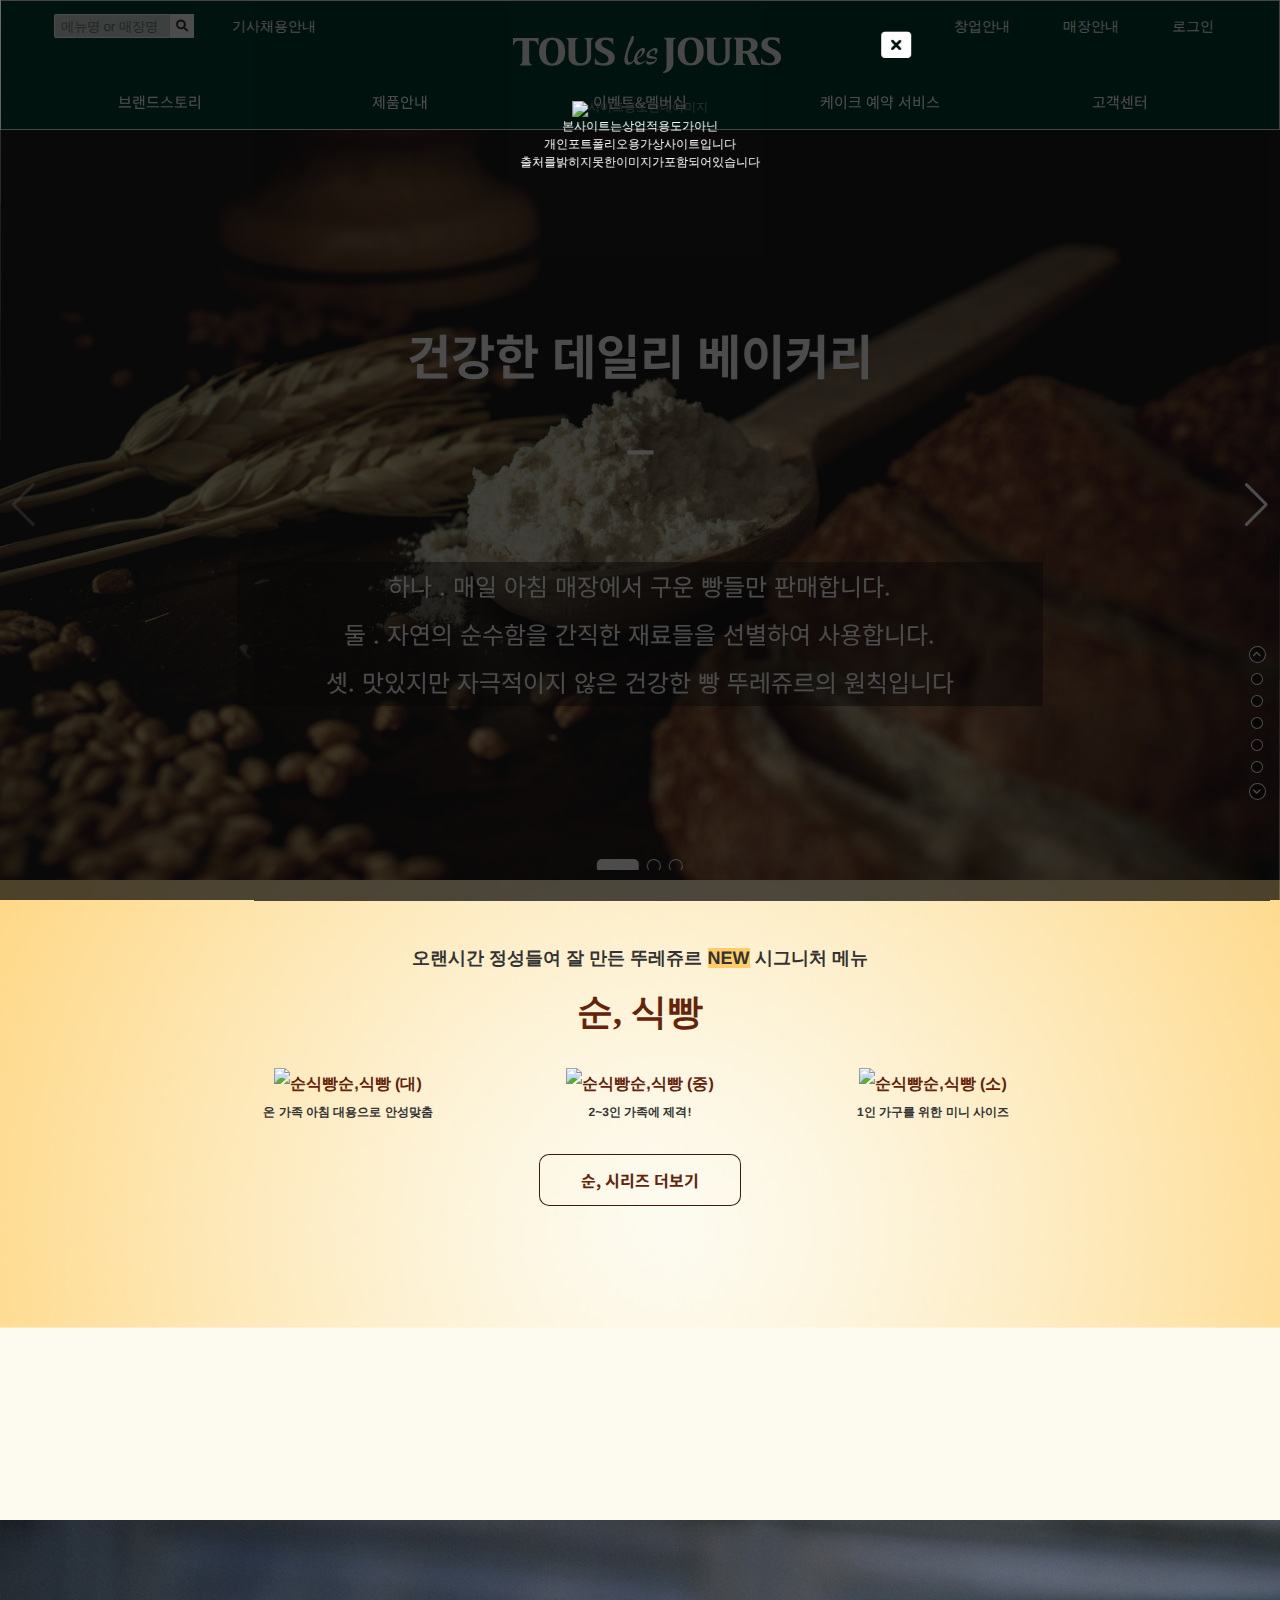
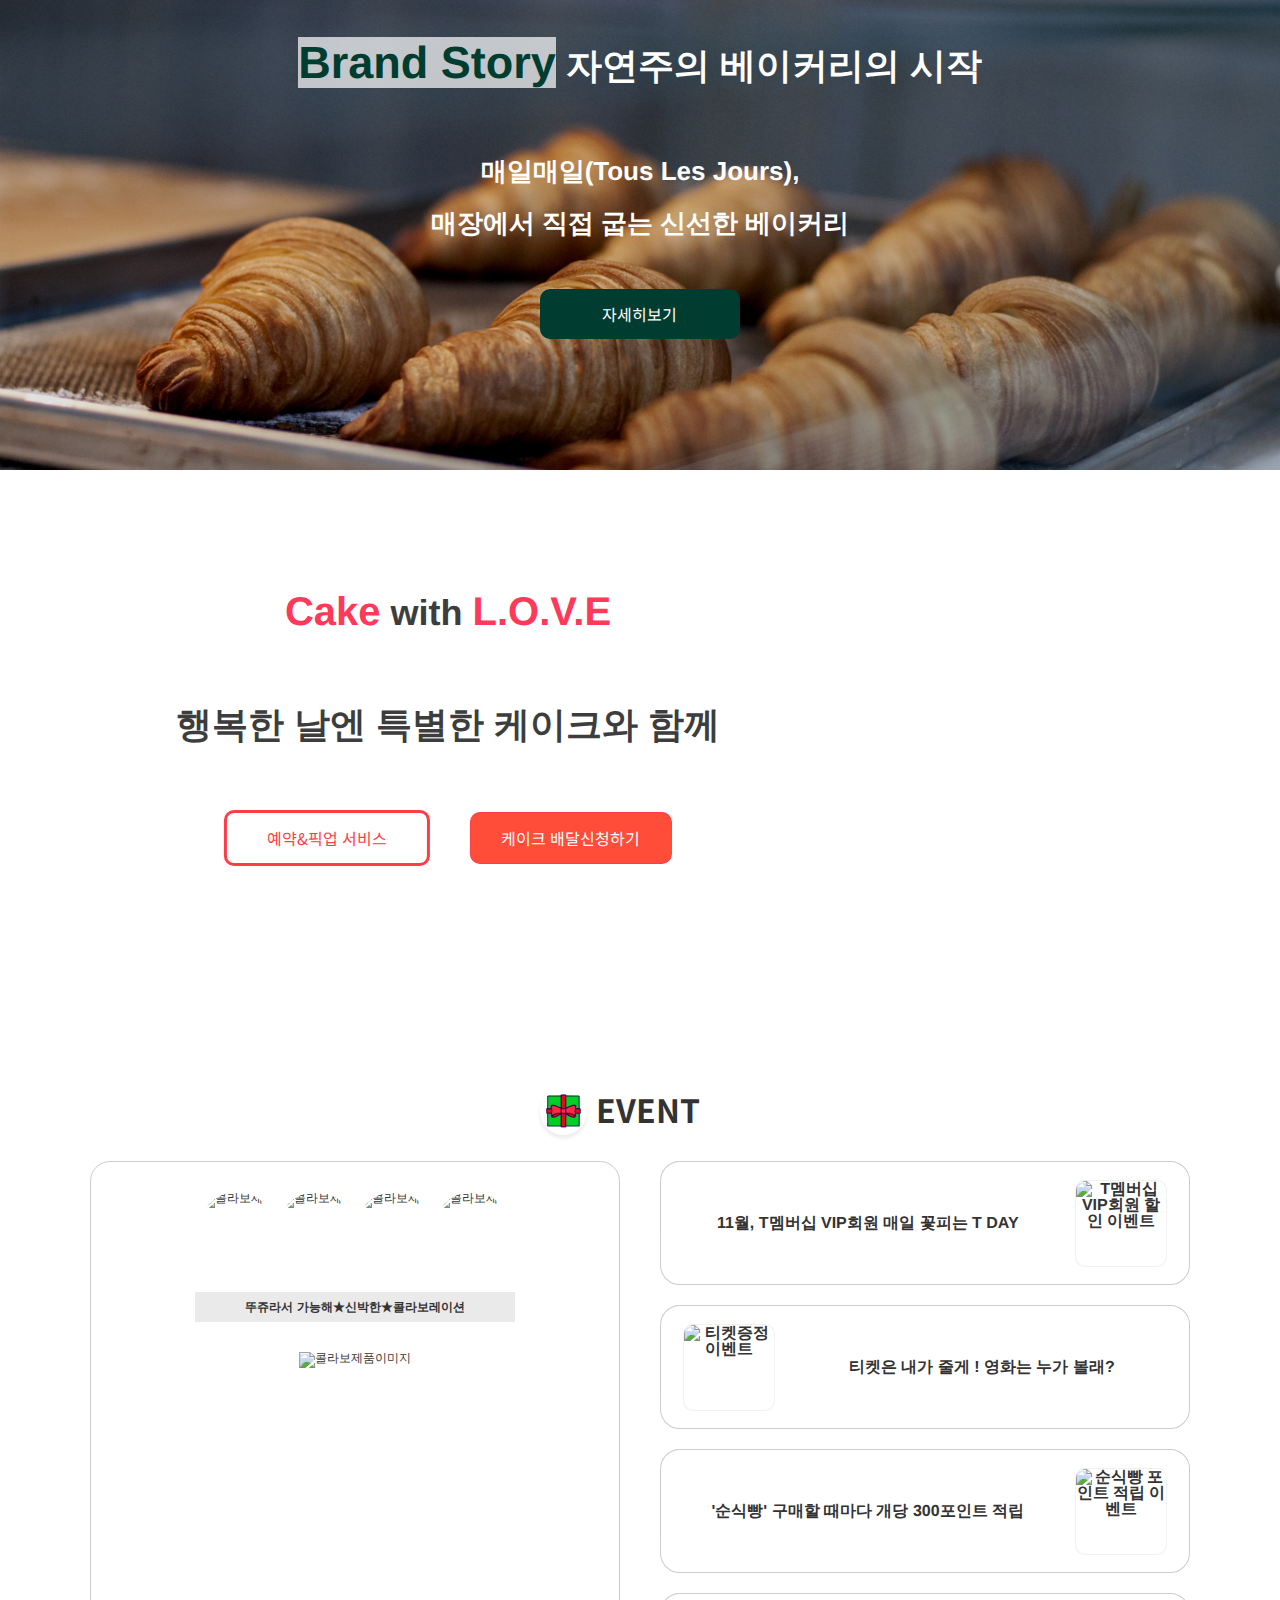
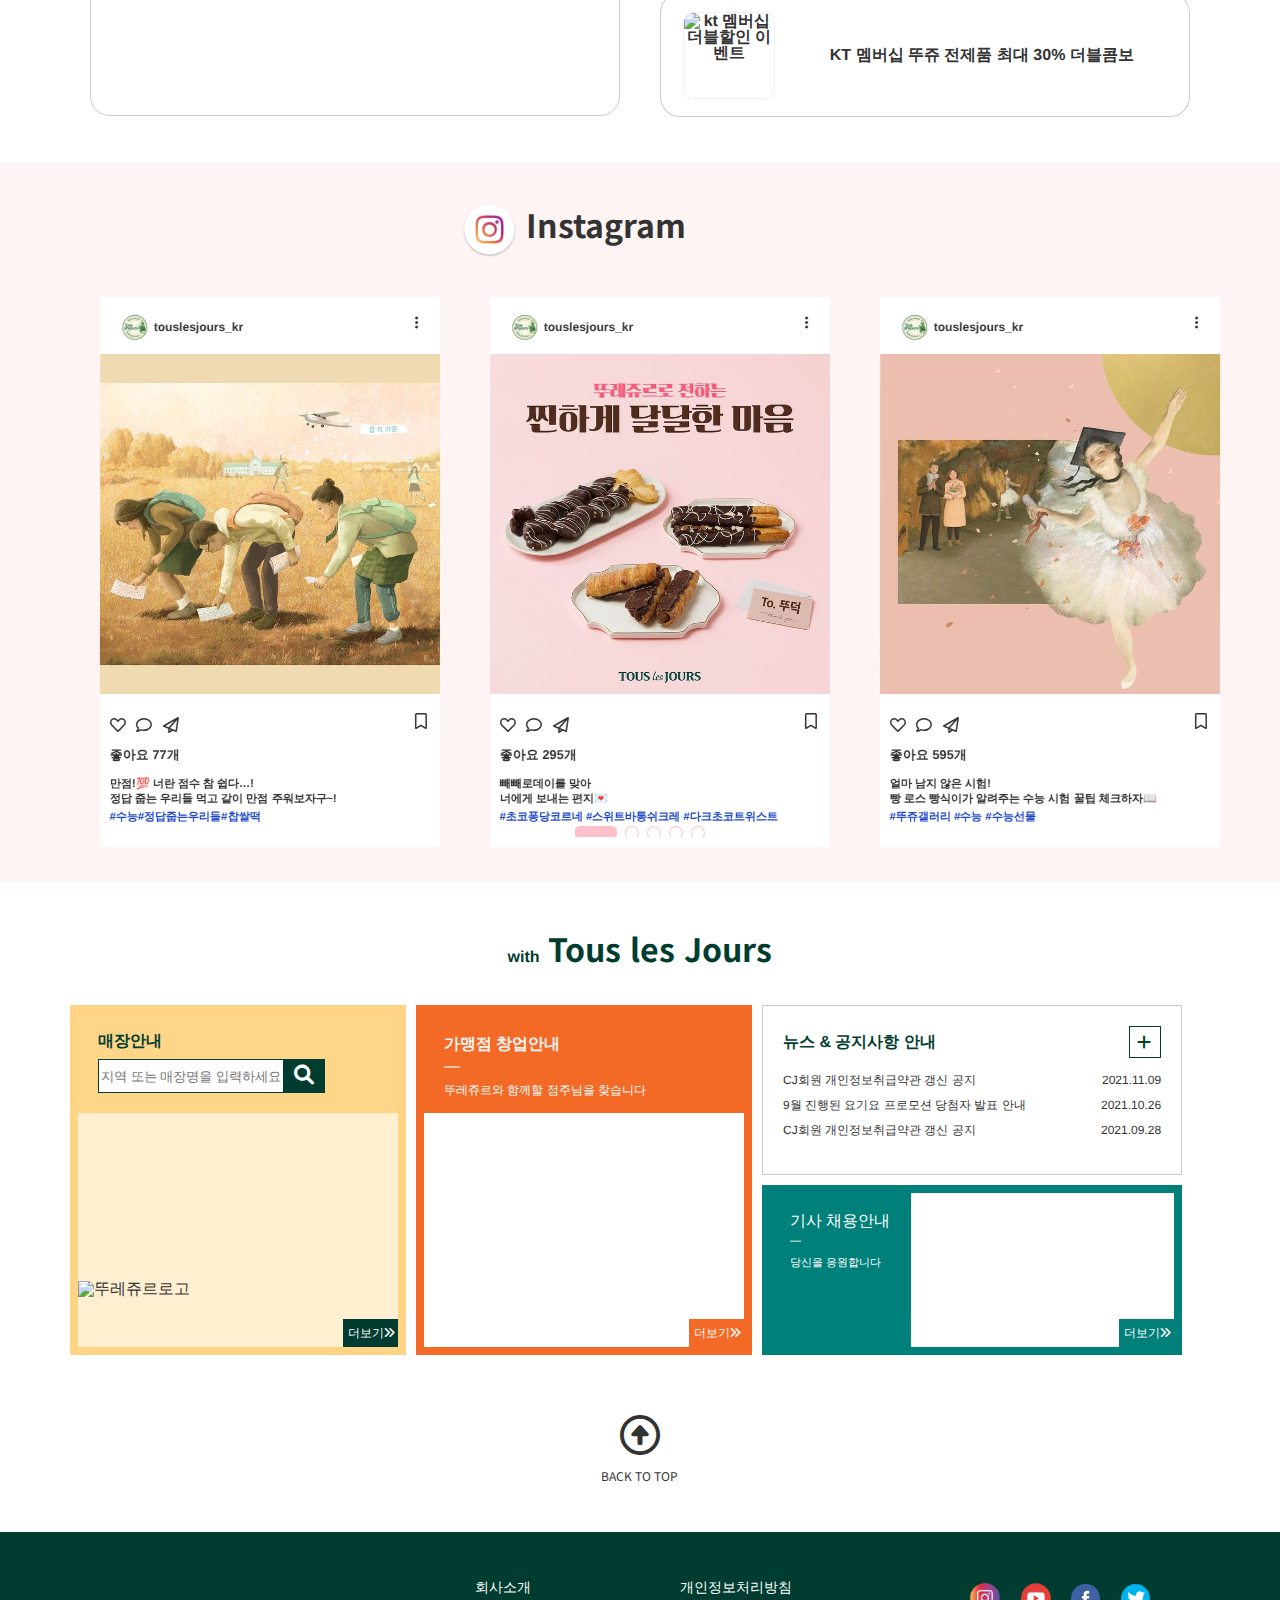
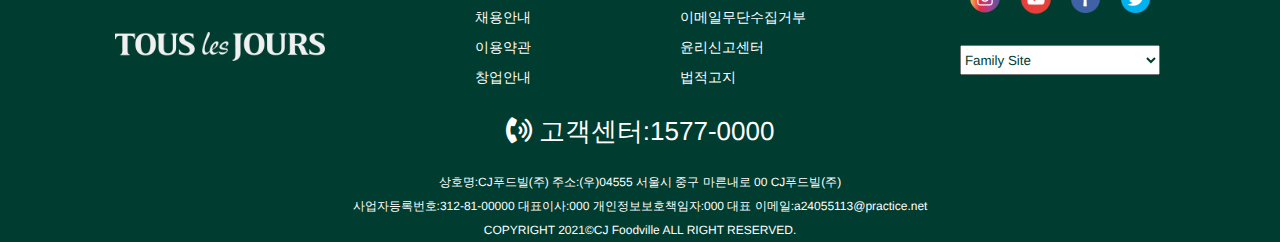
==== commit ad350008: "Update index.html" ====
--- a/index.html
+++ b/index.html
@@ -727,7 +727,7 @@
             </article>
             <article class="s5_3">
                 <h4>
-                    <a href="https://www.tlj.co.kr:7008/community/news/list.asp" title="뉴스및공지사항 게시판 이동">뉴스 &#63; 공지사항 안내</a>
+                    <a href="https://www.tlj.co.kr:7008/community/news/list.asp" title="뉴스및공지사항 게시판 이동">뉴스 &amp; 공지사항 안내</a>
                     <a href="https://www.tlj.co.kr:7008/community/news/list.asp" title="더보기" class="btn_plus">
                         <span class="none">더보기</span>
                         <i class="fas fa-plus"></i>
@@ -840,7 +840,7 @@
                     고객센터&#58;1577&#45;0000</a>
             </p>
             <p>상호명&#58;CJ푸드빌&#40;주&#41;
-                                        주소&#58;&#40;우&#41;04555 서울시 중구 마른내로 00 CJ푸드빌㈜</p>
+                                        주소&#58;&#40;우&#41;04555 서울시 중구 마른내로 00 CJ푸드빌&#40;주&#41;</p>
             <p>사업자등록번호&#58;312&#45;81&#45;00000 대표이사&#58;000 개인정보보호책임자&#58;000 대표 이메일&#58;a24055113&#64;practice.net</p>
             <p>COPYRIGHT 2021&copy;CJ Foodville ALL RIGHT RESERVED.</p>
         </address>
@@ -934,7 +934,7 @@
             food[1] = 'T멤버십 VIP에게 주어지는 특별한 할인혜택<br>11월 한달동안 1000원당 500원 할인';
             food[2] = '3만원 이상 구매하면 공짜티켓 득.템. <br> 매장직원에게 모바일 영화티켓을 요청하세요';
             food[3] = '매일 먹어도 질리지 않는 순~식빵 <br> 개수 상관없이 무조건 개당 300포인트 적립';
-            food[4] = 'KT 멤버십 회원이라면 전 제품 최대 30&#37; 할인 <br> 횟수 제한없이 몇 번을 가도 할인가능~!!';
+            food[4] = 'KT 멤버십 회원이라면 전 제품 최대 30&#37; 할인 <br> 횟수 제한없이 몇 번을 가도 할인가능&#33;&#33;';
 
             let Url = '"./image/main/pr1.jpg"';
             Url = Url.replace('1', ttti); // 1자리에 클릭시 banner(url변수)을 대입한다
